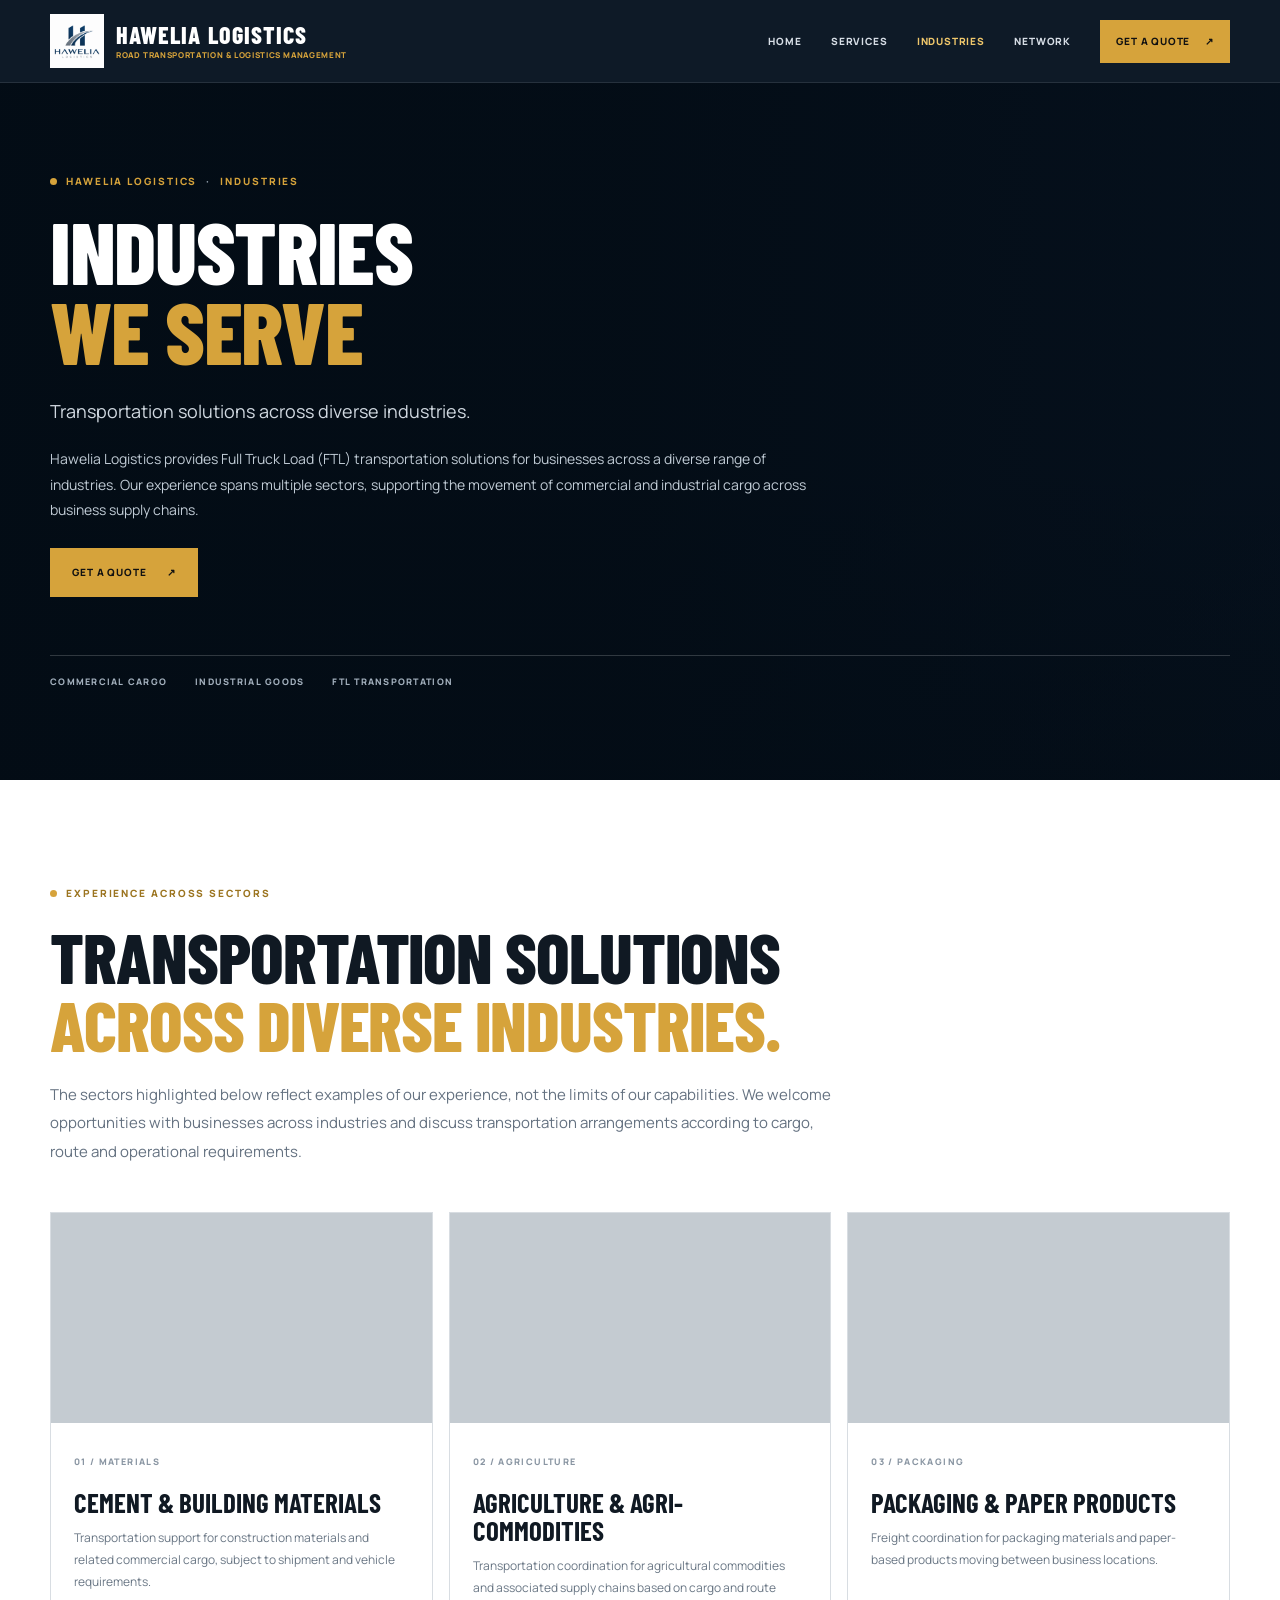
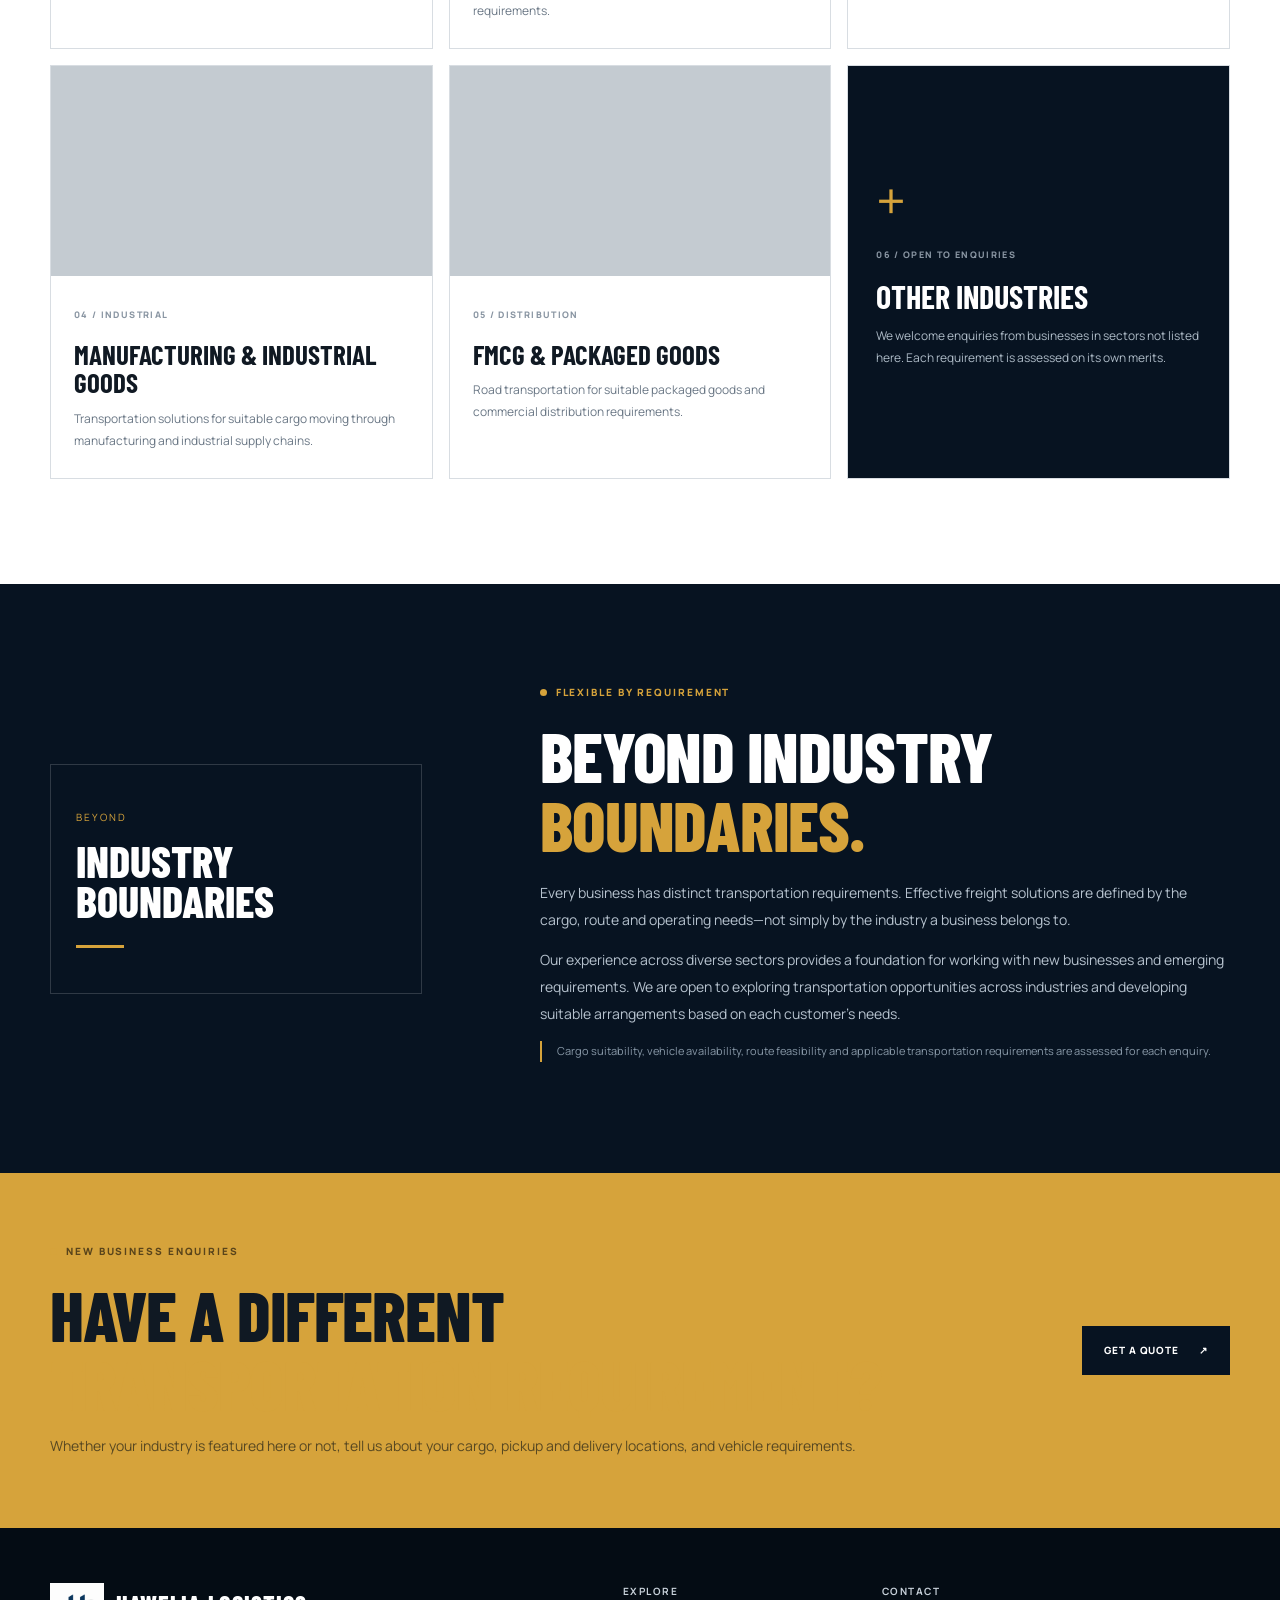
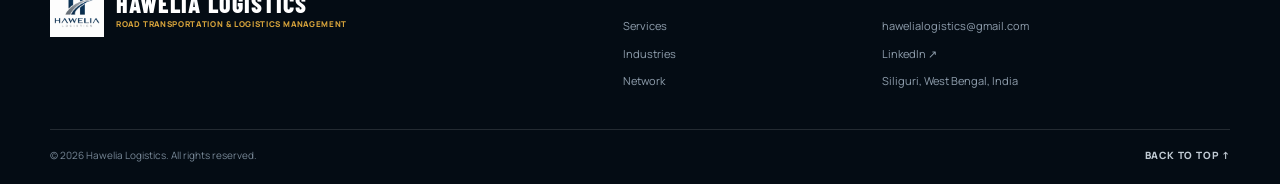
==== industries.html @ 8d2277ec "Add files via upload" ====
<!doctype html>
<html lang="en">
<head>
  <meta charset="utf-8"><meta name="viewport" content="width=device-width, initial-scale=1">
  <title>Industries We Serve | Hawelia Logistics</title>
  <meta name="description" content="Hawelia Logistics provides Full Truck Load transportation solutions across diverse industries and welcomes enquiries from businesses in other sectors.">
  <meta name="theme-color" content="#071321"><link rel="canonical" href="https://hawelialogistics.github.io/Hawelia-Logistics/industries.html">
  <link rel="preconnect" href="https://fonts.googleapis.com"><link rel="preconnect" href="https://fonts.gstatic.com" crossorigin>
  <link href="https://fonts.googleapis.com/css2?family=Barlow+Condensed:wght@500;600;700;800&family=Manrope:wght@400;500;600;700;800&display=swap" rel="stylesheet">
  <link rel="stylesheet" href="corporate-pages.css"><script src="corporate-pages.js" defer></script>
</head>
<body>
<header class="site-header"><div class="wrap nav-wrap">
  <a class="brand" href="index.html" aria-label="Hawelia Logistics home"><img src="https://hawelialogistics.github.io/Hawelia-Logistics/hawelia-logo.png" alt=""><span><strong>HAWELIA LOGISTICS</strong><small>ROAD TRANSPORTATION &amp; LOGISTICS MANAGEMENT</small></span></a>
  <button class="menu-toggle" aria-label="Open navigation" aria-expanded="false" type="button"><span></span><span></span><span></span></button>
  <nav class="nav-links" aria-label="Main navigation"><a href="index.html">Home</a><a href="services.html">Services</a><a aria-current="page" href="industries.html">Industries</a><a href="network.html">Network</a><a class="nav-quote" href="https://wa.me/919641049255?text=Hello%2C%20I%20would%20like%20to%20request%20a%20freight%20quotation%20for%20my%20transportation%20requirements." target="_blank" rel="noopener noreferrer">Get A Quote <span>↗</span></a></nav>
</div></header>
<main>
<section class="page-hero hero-industries"><div class="hero-overlay"></div><div class="wrap hero-content"><p class="eyebrow"><span></span> HAWELIA LOGISTICS <i>·</i> INDUSTRIES</p><h1>Industries<br><em>We Serve</em></h1><p class="hero-lead">Transportation solutions across diverse industries.</p><p class="hero-sublead">Hawelia Logistics provides Full Truck Load (FTL) transportation solutions for businesses across a diverse range of industries. Our experience spans multiple sectors, supporting the movement of commercial and industrial cargo across business supply chains.</p><a class="btn btn-gold" href="https://wa.me/919641049255?text=Hello%2C%20I%20would%20like%20to%20request%20a%20freight%20quotation%20for%20my%20transportation%20requirements." target="_blank" rel="noopener noreferrer">Get A Quote <span>↗</span></a><div class="hero-meta"><span>COMMERCIAL CARGO</span><span>INDUSTRIAL GOODS</span><span>FTL TRANSPORTATION</span></div></div></section>

<section class="section"><div class="wrap"><div class="section-heading"><p class="eyebrow dark"><span></span> EXPERIENCE ACROSS SECTORS</p><h2>Transportation solutions<br><em>across diverse industries.</em></h2><p class="section-intro">The sectors highlighted below reflect examples of our experience, not the limits of our capabilities. We welcome opportunities with businesses across industries and discuss transportation arrangements according to cargo, route and operational requirements.</p></div>
<div class="industry-cards">
<article class="industry-card"><div class="industry-photo photo-cement" role="img" aria-label="Cement and building materials"></div><div class="industry-card-body"><span class="card-index">01 / MATERIALS</span><h3>Cement &amp; Building Materials</h3><p>Transportation support for construction materials and related commercial cargo, subject to shipment and vehicle requirements.</p></div></article>
<article class="industry-card"><div class="industry-photo photo-agri" role="img" aria-label="Agricultural commodities"></div><div class="industry-card-body"><span class="card-index">02 / AGRICULTURE</span><h3>Agriculture &amp; Agri-Commodities</h3><p>Transportation coordination for agricultural commodities and associated supply chains based on cargo and route requirements.</p></div></article>
<article class="industry-card"><div class="industry-photo photo-packaging" role="img" aria-label="Packaging and paper products"></div><div class="industry-card-body"><span class="card-index">03 / PACKAGING</span><h3>Packaging &amp; Paper Products</h3><p>Freight coordination for packaging materials and paper-based products moving between business locations.</p></div></article>
<article class="industry-card"><div class="industry-photo photo-industrial" role="img" aria-label="Manufacturing and industrial goods"></div><div class="industry-card-body"><span class="card-index">04 / INDUSTRIAL</span><h3>Manufacturing &amp; Industrial Goods</h3><p>Transportation solutions for suitable cargo moving through manufacturing and industrial supply chains.</p></div></article>
<article class="industry-card"><div class="industry-photo photo-fmcg" role="img" aria-label="Packaged consumer goods"></div><div class="industry-card-body"><span class="card-index">05 / DISTRIBUTION</span><h3>FMCG &amp; Packaged Goods</h3><p>Road transportation for suitable packaged goods and commercial distribution requirements.</p></div></article>
<article class="industry-card industry-card-open"><div class="open-symbol">+</div><div class="industry-card-body"><span class="card-index">06 / OPEN TO ENQUIRIES</span><h3>Other Industries</h3><p>We welcome enquiries from businesses in sectors not listed here. Each requirement is assessed on its own merits.</p></div></article>
</div></div></section>

<section class="beyond-section"><div class="wrap beyond-grid"><div class="beyond-mark"><span>BEYOND</span><strong>INDUSTRY<br>BOUNDARIES</strong><i></i></div><div><p class="eyebrow"><span></span> FLEXIBLE BY REQUIREMENT</p><h2>Beyond industry<br><em>boundaries.</em></h2><p>Every business has distinct transportation requirements. Effective freight solutions are defined by the cargo, route and operating needs—not simply by the industry a business belongs to.</p><p>Our experience across diverse sectors provides a foundation for working with new businesses and emerging requirements. We are open to exploring transportation opportunities across industries and developing suitable arrangements based on each customer's needs.</p><p class="fine-print">Cargo suitability, vehicle availability, route feasibility and applicable transportation requirements are assessed for each enquiry.</p></div></div></section>

<section class="cta-section"><div class="wrap cta-inner"><div><p class="eyebrow dark"><span></span> NEW BUSINESS ENQUIRIES</p><h2>Have a different<br><em>transportation requirement?</em></h2><p>Whether your industry is featured here or not, tell us about your cargo, pickup and delivery locations, and vehicle requirements.</p></div><a class="btn btn-dark" href="https://wa.me/919641049255?text=Hello%2C%20I%20would%20like%20to%20request%20a%20freight%20quotation%20for%20my%20transportation%20requirements." target="_blank" rel="noopener noreferrer">Get A Quote <span>↗</span></a></div></section>
</main>
<footer class="site-footer"><div class="wrap footer-main"><a class="brand footer-brand" href="index.html"><img src="https://hawelialogistics.github.io/Hawelia-Logistics/hawelia-logo.png" alt=""><span><strong>HAWELIA LOGISTICS</strong><small>ROAD TRANSPORTATION &amp; LOGISTICS MANAGEMENT</small></span></a><div><h2>Explore</h2><a href="services.html">Services</a><a href="industries.html">Industries</a><a href="network.html">Network</a></div><div><h2>Contact</h2><a href="mailto:hawelialogistics@gmail.com">hawelialogistics@gmail.com</a><a href="https://www.linkedin.com/company/hawelialogistics/" target="_blank" rel="noopener noreferrer">LinkedIn ↗</a><p>Siliguri, West Bengal, India</p></div></div><div class="wrap footer-bottom"><span>© <span data-year>2026</span> Hawelia Logistics. All rights reserved.</span><a href="#top" class="back-top">Back to top ↑</a></div></footer>
</body></html>
---- corporate-pages.css ----
@import url('https://fonts.googleapis.com/css2?family=Barlow+Condensed:wght@500;600;700;800&family=Manrope:wght@400;500;600;700;800&display=swap');
:root{--navy:#071321;--navy2:#0b1c2e;--blue:#0d3151;--gold:#d6a33b;--gold2:#efc76b;--white:#fff;--paper:#f1f3f5;--ink:#101923;--muted:#6d7885;--line:#d8dde2;--max:1180px}
*{box-sizing:border-box}html{scroll-behavior:smooth;scroll-padding-top:95px}body{margin:0;background:#fff;color:var(--ink);font-family:Manrope,Arial,sans-serif;line-height:1.7;-webkit-font-smoothing:antialiased}img{display:block;max-width:100%}a{color:inherit;text-decoration:none}.wrap{width:min(var(--max),calc(100% - 48px));margin-inline:auto}
.site-header{position:sticky;top:0;z-index:100;background:rgba(7,19,33,.97);border-bottom:1px solid rgba(255,255,255,.1);backdrop-filter:blur(12px)}.nav-wrap{min-height:82px;display:flex;align-items:center;justify-content:space-between;gap:26px}.brand{display:flex;align-items:center;gap:12px;min-width:0;color:#fff}.brand img{width:54px;height:54px;object-fit:contain;mix-blend-mode:screen}.brand span{display:flex;flex-direction:column;gap:4px;line-height:1.1}.brand strong{font:800 24px/1 'Barlow Condensed',sans-serif;letter-spacing:.045em;white-space:nowrap}.brand small{font-size:8px;letter-spacing:.08em;font-weight:800;color:var(--gold);white-space:nowrap}.nav-links{display:flex;align-items:center;gap:clamp(16px,2.3vw,30px);color:#d7dee6;font-size:10px;font-weight:800;text-transform:uppercase;letter-spacing:.08em}.nav-links>a:not(.nav-quote):hover,.nav-links>a[aria-current=page]{color:var(--gold2)}.nav-quote{display:inline-flex;gap:15px;align-items:center;background:var(--gold);color:#111;padding:13px 16px}.nav-quote:hover,.btn-gold:hover{background:var(--gold2)}.menu-toggle{display:none;background:none;border:1px solid #45515d;padding:10px;cursor:pointer}.menu-toggle span{display:block;width:20px;height:2px;background:white;margin:4px}
.page-hero{position:relative;isolation:isolate;min-height:610px;display:flex;align-items:center;background-color:var(--navy);background-position:center;background-size:cover;color:#fff;overflow:hidden}.hero-services{background-image:url('https://images.unsplash.com/photo-1601584115197-04ecc0da31d7?auto=format&fit=crop&w=2000&q=88')}.hero-industries{background-image:url('https://images.unsplash.com/photo-1586528116311-ad8dd3c8310d?auto=format&fit=crop&w=2000&q=88')}.hero-network{background-image:url('https://images.unsplash.com/photo-1519003722824-194d4455a60c?auto=format&fit=crop&w=2000&q=88')}.hero-overlay{position:absolute;inset:0;z-index:-1;background:linear-gradient(90deg,rgba(3,12,21,.97) 0%,rgba(3,12,21,.88) 48%,rgba(3,12,21,.42) 100%),linear-gradient(0deg,rgba(3,12,21,.45),transparent 45%)}.hero-content{padding-top:90px;padding-bottom:90px}.eyebrow{display:flex;align-items:center;gap:9px;color:var(--gold);font-size:10px;font-weight:800;letter-spacing:.19em;text-transform:uppercase;margin:0 0 20px}.eyebrow span{width:7px;height:7px;flex:0 0 7px;background:var(--gold);border-radius:50%;display:inline-block}.eyebrow i{font-style:normal;color:#9eabb8}.eyebrow.dark{color:#9b741f}.page-hero h1,.section-heading h2,.split-copy h2,.beyond-grid h2,.cta-inner h2,.why-band h2{font:800 clamp(54px,7vw,88px)/.91 'Barlow Condensed',sans-serif;letter-spacing:-.015em;text-transform:uppercase;margin:0 0 26px}.page-hero h1 em,.section-heading h2 em,.split-copy h2 em,.beyond-grid h2 em,.cta-inner h2 em,.why-band h2 em{font-style:normal;color:var(--gold)}.hero-lead{max-width:720px;color:#d0d8e0;font-size:18px;line-height:1.75;margin:0 0 28px}.hero-sublead{max-width:760px;color:#c0cbd5;font-size:14px;line-height:1.85;margin:-10px 0 25px}.hero-actions{display:flex;gap:12px;flex-wrap:wrap}.btn{display:inline-flex;justify-content:center;align-items:center;gap:20px;padding:15px 21px;font-size:10px;font-weight:800;letter-spacing:.09em;text-transform:uppercase;border:1px solid transparent;transition:transform .25s,background .25s,color .25s}.btn:hover{transform:translateY(-2px)}.btn-gold{background:var(--gold);color:#111}.btn-ghost{border-color:rgba(255,255,255,.35);color:white}.btn-ghost:hover{border-color:var(--gold);color:var(--gold2)}.hero-meta{display:flex;gap:28px;flex-wrap:wrap;margin-top:58px;padding-top:18px;border-top:1px solid rgba(255,255,255,.18);color:#a3b0bd;font-size:9px;letter-spacing:.14em;font-weight:800}
.section{padding:105px 0}.section-heading{max-width:800px;margin-bottom:46px}.section-heading h2,.split-copy h2,.beyond-grid h2,.cta-inner h2,.why-band h2{font-size:clamp(46px,5.6vw,70px);line-height:.98;margin-bottom:22px}.section-intro{max-width:800px;color:#647180;font-size:15px;line-height:1.9;margin:0}.feature-grid{display:grid;grid-template-columns:repeat(3,1fr);border:1px solid var(--line)}.feature-card{position:relative;padding:34px 30px 32px;min-height:355px;border-right:1px solid var(--line);background:#fff;transition:background .25s,transform .25s}.feature-card:last-child{border-right:0}.feature-card:hover{background:#f8f9fa;transform:translateY(-4px)}.feature-number,.card-index{font-size:9px;letter-spacing:.15em;color:#8995a2;font-weight:800}.feature-icon{display:grid;place-items:center;width:48px;height:48px;border:1px solid #e4d1a7;background:#fbf7ee;color:#99701d;font-size:24px;margin:25px 0}.feature-card h3,.process-grid h3{font:700 28px/1.05 'Barlow Condensed',sans-serif;text-transform:uppercase;margin:0 0 13px}.feature-card p,.feature-card li{font-size:12px;line-height:1.85;color:#687684}.feature-card ul{padding-left:17px;margin:16px 0 0}.feature-card li{padding:3px 0}
.split-section{display:grid;grid-template-columns:1fr 1fr;background:var(--navy);color:#fff}.split-image{min-height:540px;overflow:hidden}.split-image img{width:100%;height:100%;object-fit:cover;min-height:540px}.split-copy{padding:80px clamp(36px,7vw,110px);align-self:center}.split-copy p:not(.eyebrow){color:#b5c1cd;font-size:14px;line-height:1.9}.text-link{display:inline-flex;gap:16px;align-items:center;margin-top:16px;padding-bottom:8px;border-bottom:1px solid var(--gold);color:var(--gold2);font-size:10px;letter-spacing:.1em;text-transform:uppercase;font-weight:800}
.cross-border{background:#f2f4f5}.cross-grid{display:grid;grid-template-columns:.8fr 1.2fr;gap:70px;align-items:center}.country-cards{display:grid;grid-template-columns:1fr 1fr;gap:14px}.country-cards article{background:#fff;border:1px solid #e0e4e8;padding:28px 25px;min-height:240px}.country-code{font:700 13px 'Barlow Condensed',sans-serif;letter-spacing:.14em;color:#9a741f;border-bottom:1px solid var(--line);padding-bottom:16px;display:block}.country-cards h3,.region-content h3{font:800 35px/1 'Barlow Condensed',sans-serif;text-transform:uppercase;margin:23px 0 12px}.country-cards p,.region-content p{font-size:12px;line-height:1.85;color:#6a7785;margin:0}
.process-section{background:#fff}.centered{text-align:center;margin-inline:auto}.centered .eyebrow{justify-content:center}.process-grid{display:grid;grid-template-columns:repeat(4,1fr);border-top:1px solid var(--line);border-bottom:1px solid var(--line)}.process-grid article{padding:26px 24px 30px;border-right:1px solid var(--line)}.process-grid article:last-child{border-right:0}.process-grid article>span{display:inline-block;color:#9a741f;font-size:11px;font-weight:800;margin-bottom:34px}.process-grid h3{font-size:24px}.process-grid p{font-size:12px;color:#6b7886;line-height:1.85;margin-bottom:0}
.why-band{background:var(--navy);color:#fff;padding:82px 0}.why-band-grid{display:grid;grid-template-columns:.9fr 1.1fr;gap:9%;align-items:start}.why-band h2{margin-bottom:0}.why-list p{display:grid;grid-template-columns:.8fr 1.2fr;gap:22px;padding:16px 0;border-bottom:1px solid rgba(255,255,255,.16);margin:0}.why-list b{font-size:12px}.why-list span{font-size:12px;color:#aebbc7}
.cta-section{background:var(--gold);padding:70px 0}.cta-inner{display:flex;align-items:center;justify-content:space-between;gap:45px}.cta-inner .eyebrow{color:#59441b}.cta-inner h2{margin-bottom:17px}.cta-inner p:not(.eyebrow){font-size:14px;color:#584822;margin:0}.btn-dark{background:var(--navy);color:#fff;white-space:nowrap}.btn-dark:hover{background:#12314c}
.site-footer{background:#040c14;color:#fff;padding:55px 0 20px}.footer-main{display:grid;grid-template-columns:1.5fr .6fr 1fr;gap:50px;padding-bottom:38px}.footer-brand{align-self:start}.footer-main>div{display:flex;flex-direction:column;align-items:flex-start;gap:9px}.footer-main h2{font-size:10px;text-transform:uppercase;letter-spacing:.15em;color:#c7d0d9;margin:0 0 8px}.footer-main>div a,.footer-main>div p{font-size:11px;color:#91a0af;margin:0}.footer-main>div a:hover,.back-top:hover{color:var(--gold2)}.footer-bottom{display:flex;justify-content:space-between;gap:20px;border-top:1px solid rgba(255,255,255,.13);padding-top:17px;color:#778796;font-size:10px}.back-top{color:#c1cbd4;text-transform:uppercase;letter-spacing:.08em;font-weight:800}
.industry-cards{display:grid;grid-template-columns:repeat(3,1fr);gap:16px}.industry-card{border:1px solid var(--line);background:#fff;min-width:0;transition:transform .25s,box-shadow .25s}.industry-card:hover{transform:translateY(-4px);box-shadow:0 16px 35px rgba(7,19,33,.08)}.industry-photo{height:210px;background-color:#c4cbd1;background-size:cover;background-position:center}.photo-cement{background-image:url('https://images.unsplash.com/photo-1513467655676-561b7d489a88?auto=format&fit=crop&w=900&q=80')}.photo-agri{background-image:url('https://images.unsplash.com/photo-1500382017468-9049fed747ef?auto=format&fit=crop&w=900&q=80')}.photo-packaging{background-image:url('https://images.unsplash.com/photo-1605600659873-d808a13e4d9a?auto=format&fit=crop&w=900&q=80')}.photo-industrial{background-image:url('https://images.unsplash.com/photo-1581091226825-a6a2a5aee158?auto=format&fit=crop&w=900&q=80')}.photo-fmcg{background-image:url('https://images.unsplash.com/photo-1601598851547-4302969d0614?auto=format&fit=crop&w=900&q=80')}.industry-card-body{padding:23px 23px 26px}.industry-card-body h3{font:700 27px/1.05 'Barlow Condensed',sans-serif;text-transform:uppercase;margin:14px 0 11px}.industry-card-body p{font-size:12px;color:#6a7785;line-height:1.85;margin:0}.industry-card-open{background:var(--navy);color:white;display:flex;flex-direction:column;justify-content:center;min-height:330px;padding:28px}.industry-card-open .industry-card-body{padding:12px 0 0}.industry-card-open .industry-card-body p{color:#aebbc7}.industry-card-open .industry-card-body h3{font-size:32px}.open-symbol{font-size:52px;line-height:1;color:var(--gold)}.beyond-section{background:var(--navy);color:white;padding:100px 0}.beyond-grid{display:grid;grid-template-columns:.7fr 1.3fr;gap:10%;align-items:center}.beyond-grid p:not(.eyebrow){color:#b6c2ce;font-size:14px;line-height:1.9}.beyond-grid .fine-print{font-size:11px!important;color:#8999a8!important;border-left:2px solid var(--gold);padding-left:15px}.beyond-mark{border:1px solid rgba(255,255,255,.16);padding:32px 25px;min-height:230px;display:flex;flex-direction:column;justify-content:center}.beyond-mark span{font-size:10px;letter-spacing:.2em;color:var(--gold)}.beyond-mark strong{font:800 44px/.92 'Barlow Condensed',sans-serif;margin-top:15px}.beyond-mark i{width:48px;height:3px;background:var(--gold);margin-top:24px}
.map-panel{background:var(--navy);padding:18px;border:1px solid #1a2a3b}.map-panel-top{display:flex;justify-content:space-between;gap:20px;padding:6px 6px 16px;color:#9eacb9;font-size:9px;font-weight:800;letter-spacing:.13em}.map-image-wrap{background:#071321;overflow:hidden;min-height:320px}.map-image-wrap img{width:100%;height:auto;max-height:650px;min-height:300px;object-fit:contain;display:block}.map-legend{display:flex;gap:23px;flex-wrap:wrap;align-items:center;padding:16px 6px 4px;color:#b7c2cd;font-size:10px}.legend-dot{display:inline-block;width:8px;height:8px;border-radius:50%;background:var(--gold);margin-right:7px}.legend-line{display:inline-block;width:25px;height:2px;background:var(--gold);margin-right:7px;vertical-align:middle}.map-note{font-size:11px;color:#6c7987;line-height:1.8;margin:15px 0 0}
.region-section{background:#f1f3f5}.region-grid{display:grid;grid-template-columns:1fr 1fr;gap:18px}.region-card{background:#fff;border:1px solid #dfe4e8;display:grid;grid-template-columns:.65fr 1fr;min-height:310px}.region-photo{background-size:cover;background-position:center;min-height:100%}.region-nepal .region-photo{background-image:url('https://images.unsplash.com/photo-1544735716-392fe2489ffa?auto=format&fit=crop&w=700&q=80')}.region-bhutan .region-photo{background-image:url('https://images.unsplash.com/photo-1626621341517-bbf3d9990a23?auto=format&fit=crop&w=700&q=80')}.region-content{padding:28px 23px;align-self:center}.region-tag{font-size:8px;letter-spacing:.13em;color:#98721e;font-weight:800}.region-content h3{font-size:32px}
@media(max-width:1000px){.nav-links{gap:13px;font-size:9px}.brand strong{font-size:21px}.brand small{font-size:7px}.brand img{width:46px;height:46px}.feature-card{padding:26px 22px}.cross-grid{grid-template-columns:1fr;gap:35px}.industry-cards{grid-template-columns:repeat(2,1fr)}.region-card{grid-template-columns:.6fr 1fr}.split-copy{padding:55px 38px}.process-grid h3{font-size:21px}.why-band-grid{gap:5%}}
@media(max-width:760px){.wrap{width:calc(100% - 36px)}.nav-wrap{min-height:74px}.brand{gap:8px}.brand img{width:40px;height:40px}.brand strong{font-size:19px}.brand small{font-size:6px;letter-spacing:.04em;white-space:normal;max-width:200px}.menu-toggle{display:block}.nav-links{display:none;position:absolute;top:73px;left:0;right:0;background:#071321;padding:18px;align-items:stretch;flex-direction:column;gap:0;border-bottom:1px solid rgba(255,255,255,.15)}.nav-links.is-open{display:flex}.nav-links>a:not(.nav-quote){padding:14px 0;border-bottom:1px solid rgba(255,255,255,.1)}.nav-quote{justify-content:center;margin-top:14px}.page-hero{min-height:590px}.hero-content{padding-top:65px;padding-bottom:55px}.page-hero h1{font-size:clamp(49px,13vw,72px)}.hero-lead{font-size:16px}.hero-meta{gap:12px 20px;margin-top:38px;font-size:8px}.section{padding:72px 0}.section-heading h2,.split-copy h2,.beyond-grid h2,.cta-inner h2,.why-band h2{font-size:clamp(43px,11vw,60px)}.feature-grid{grid-template-columns:1fr}.feature-card{min-height:0;border-right:0;border-bottom:1px solid var(--line)}.feature-card:last-child{border-bottom:0}.feature-icon{margin:19px 0}.split-section{grid-template-columns:1fr}.split-image,.split-image img{min-height:280px;height:280px}.split-copy{padding:48px 24px 56px}.country-cards{grid-template-columns:1fr}.country-cards article{min-height:0}.process-grid{grid-template-columns:1fr 1fr}.process-grid article{border-bottom:1px solid var(--line);padding:22px 17px}.process-grid article:nth-child(2){border-right:0}.process-grid article:nth-last-child(-n+2){border-bottom:0}.process-grid article>span{margin-bottom:20px}.why-band{padding:65px 0}.why-band-grid,.beyond-grid{grid-template-columns:1fr;gap:32px}.why-list p{grid-template-columns:1fr;gap:5px}.cta-inner{align-items:flex-start;flex-direction:column;gap:25px}.footer-main{grid-template-columns:1fr 1fr;gap:28px 20px}.footer-brand{grid-column:1/-1}.footer-bottom{flex-direction:column;gap:10px}.industry-cards{grid-template-columns:1fr}.industry-photo{height:220px}.industry-card-open{min-height:240px}.beyond-section{padding:72px 0}.beyond-mark{min-height:180px}.map-panel{padding:10px}.map-panel-top{font-size:8px;flex-direction:column;gap:6px}.map-image-wrap{min-height:190px}.map-image-wrap img{min-height:190px}.map-legend{gap:12px;font-size:9px}.region-grid{grid-template-columns:1fr}.region-card{grid-template-columns:.55fr 1fr;min-height:260px}.region-content{padding:20px 17px}.region-content h3{font-size:29px}.region-content p{font-size:11px}}
@media(max-width:420px){.brand strong{font-size:17px}.brand small{max-width:175px;font-size:5.5px}.hero-actions .btn{padding:13px 14px}.region-card{grid-template-columns:1fr}.region-photo{height:170px;min-height:170px}.region-content{padding:23px}.footer-main{grid-template-columns:1fr}.footer-brand{grid-column:auto}}
@media(prefers-reduced-motion:reduce){html{scroll-behavior:auto}*,*::before,*::after{animation-duration:.01ms!important;animation-iteration-count:1!important;transition-duration:.01ms!important}}

.reveal-pending{opacity:0;transform:translateY(16px);transition:opacity .55s ease,transform .55s ease}
.reveal-pending.is-visible{opacity:1;transform:translateY(0)}
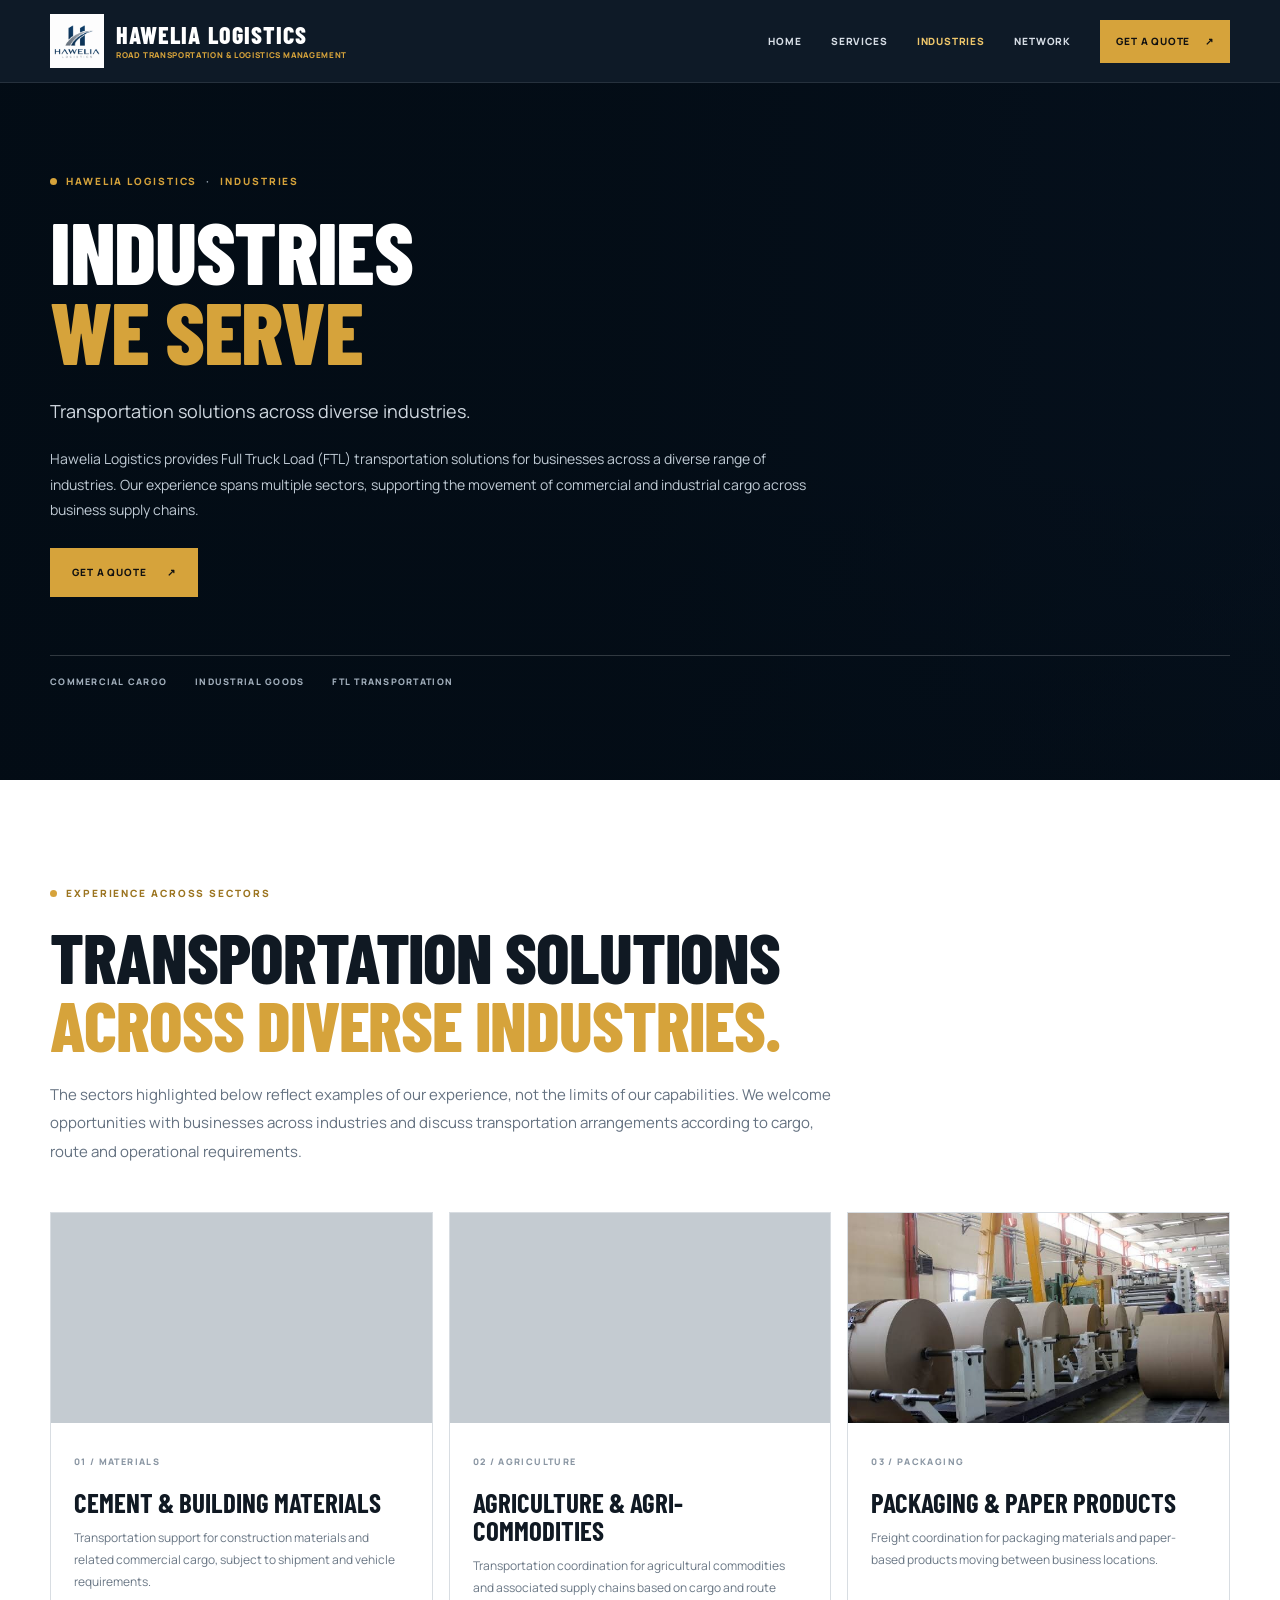
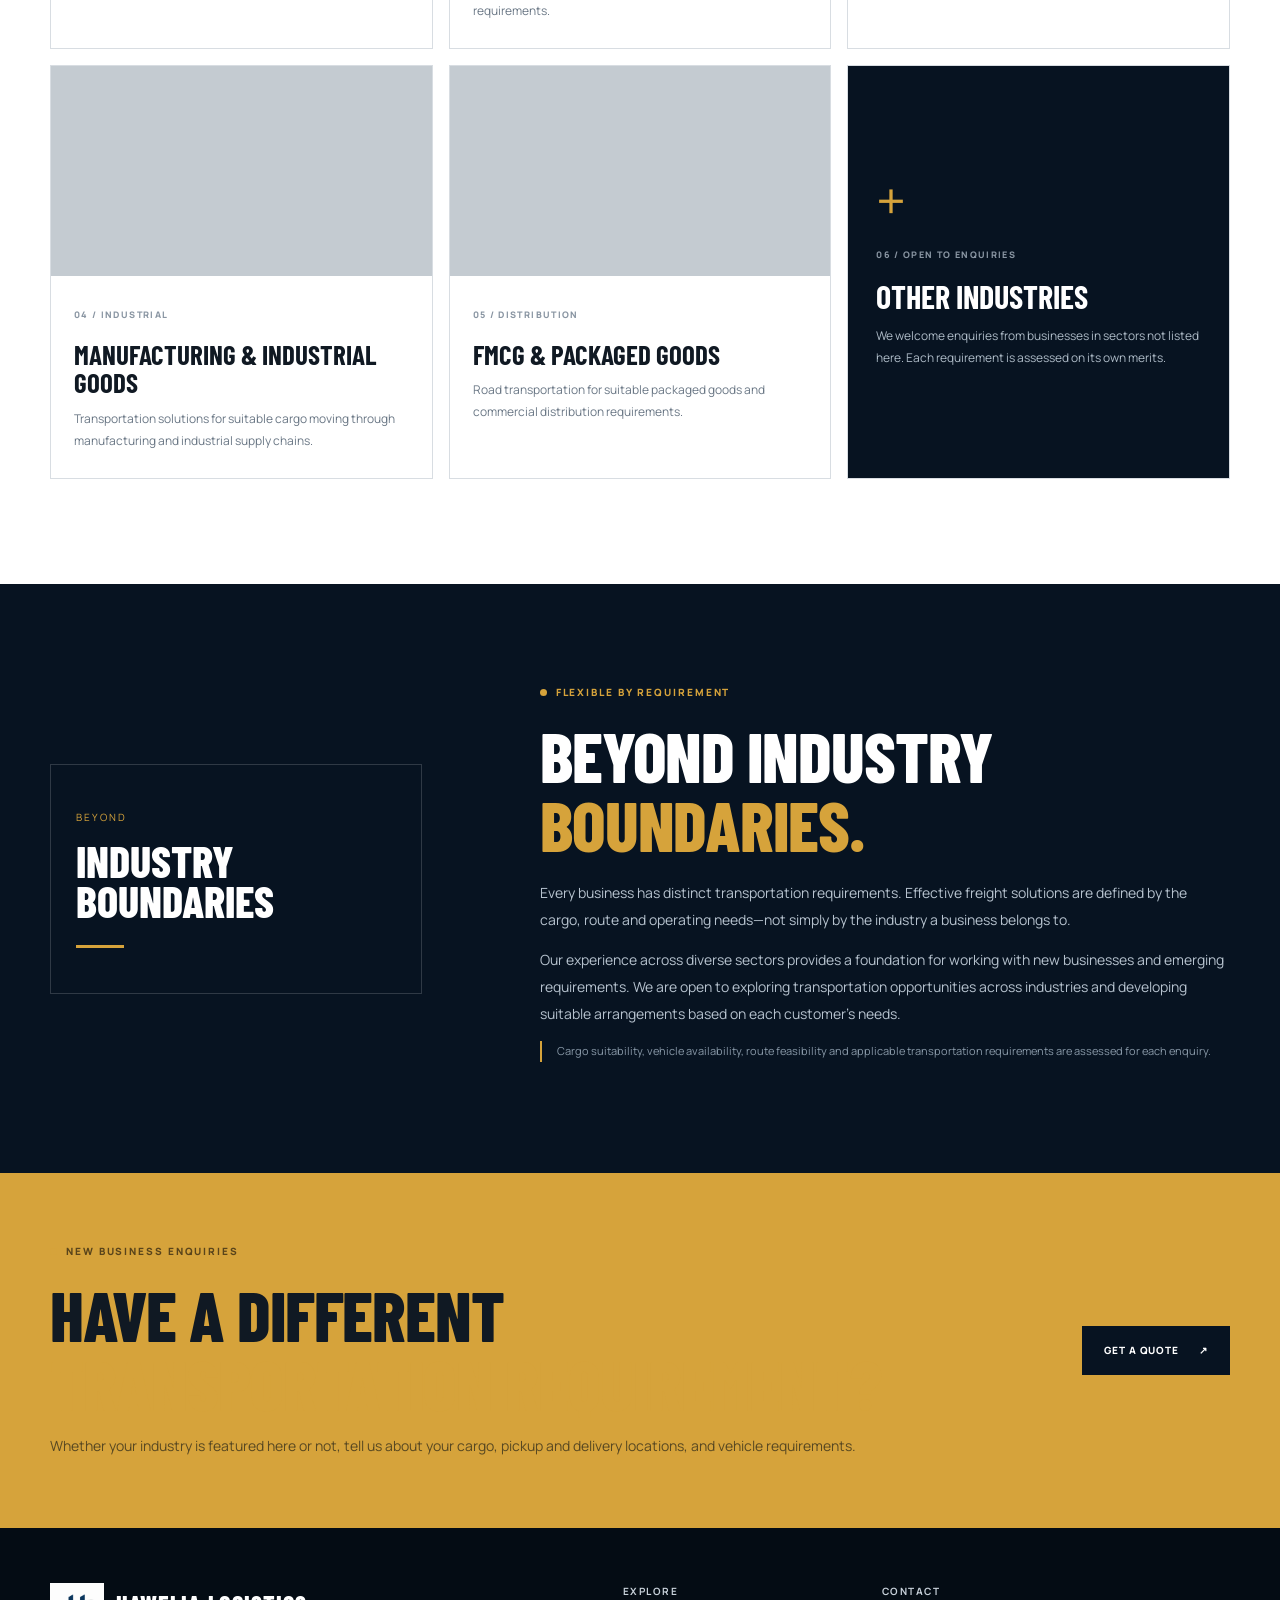
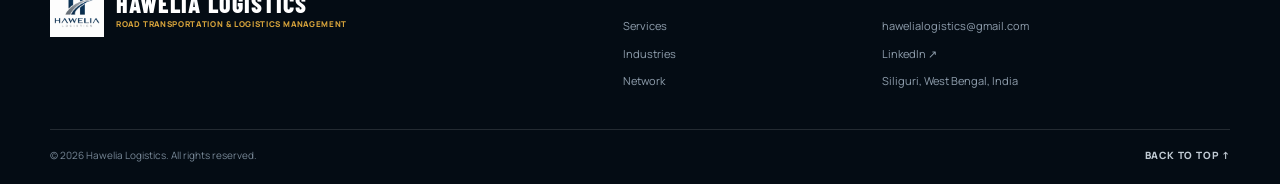
==== commit feb7a09c: "Update industries.html" ====
--- a/industries.html
+++ b/industries.html
@@ -22,7 +22,7 @@
 <div class="industry-cards">
 <article class="industry-card"><div class="industry-photo photo-cement" role="img" aria-label="Cement and building materials"></div><div class="industry-card-body"><span class="card-index">01 / MATERIALS</span><h3>Cement &amp; Building Materials</h3><p>Transportation support for construction materials and related commercial cargo, subject to shipment and vehicle requirements.</p></div></article>
 <article class="industry-card"><div class="industry-photo photo-agri" role="img" aria-label="Agricultural commodities"></div><div class="industry-card-body"><span class="card-index">02 / AGRICULTURE</span><h3>Agriculture &amp; Agri-Commodities</h3><p>Transportation coordination for agricultural commodities and associated supply chains based on cargo and route requirements.</p></div></article>
-<article class="industry-card"><div class="industry-photo photo-packaging" role="img" aria-label="Packaging and paper products"></div><div class="industry-card-body"><span class="card-index">03 / PACKAGING</span><h3>Packaging &amp; Paper Products</h3><p>Freight coordination for packaging materials and paper-based products moving between business locations.</p></div></article>
+<article class="industry-card"><div class="industry-photo photo-packaging" role="img" aria-label="Packaging and paper products" style="background-image: url('packaging-paper-products.jpg'); background-size: cover; background-position: center;"></div><div class="industry-card-body"><span class="card-index">03 / PACKAGING</span><h3>Packaging &amp; Paper Products</h3><p>Freight coordination for packaging materials and paper-based products moving between business locations.</p></div></article>
 <article class="industry-card"><div class="industry-photo photo-industrial" role="img" aria-label="Manufacturing and industrial goods"></div><div class="industry-card-body"><span class="card-index">04 / INDUSTRIAL</span><h3>Manufacturing &amp; Industrial Goods</h3><p>Transportation solutions for suitable cargo moving through manufacturing and industrial supply chains.</p></div></article>
 <article class="industry-card"><div class="industry-photo photo-fmcg" role="img" aria-label="Packaged consumer goods"></div><div class="industry-card-body"><span class="card-index">05 / DISTRIBUTION</span><h3>FMCG &amp; Packaged Goods</h3><p>Road transportation for suitable packaged goods and commercial distribution requirements.</p></div></article>
 <article class="industry-card industry-card-open"><div class="open-symbol">+</div><div class="industry-card-body"><span class="card-index">06 / OPEN TO ENQUIRIES</span><h3>Other Industries</h3><p>We welcome enquiries from businesses in sectors not listed here. Each requirement is assessed on its own merits.</p></div></article>
@@ -33,4 +33,4 @@
 <section class="cta-section"><div class="wrap cta-inner"><div><p class="eyebrow dark"><span></span> NEW BUSINESS ENQUIRIES</p><h2>Have a different<br><em>transportation requirement?</em></h2><p>Whether your industry is featured here or not, tell us about your cargo, pickup and delivery locations, and vehicle requirements.</p></div><a class="btn btn-dark" href="https://wa.me/919641049255?text=Hello%2C%20I%20would%20like%20to%20request%20a%20freight%20quotation%20for%20my%20transportation%20requirements." target="_blank" rel="noopener noreferrer">Get A Quote <span>↗</span></a></div></section>
 </main>
 <footer class="site-footer"><div class="wrap footer-main"><a class="brand footer-brand" href="index.html"><img src="https://hawelialogistics.github.io/Hawelia-Logistics/hawelia-logo.png" alt=""><span><strong>HAWELIA LOGISTICS</strong><small>ROAD TRANSPORTATION &amp; LOGISTICS MANAGEMENT</small></span></a><div><h2>Explore</h2><a href="services.html">Services</a><a href="industries.html">Industries</a><a href="network.html">Network</a></div><div><h2>Contact</h2><a href="mailto:hawelialogistics@gmail.com">hawelialogistics@gmail.com</a><a href="https://www.linkedin.com/company/hawelialogistics/" target="_blank" rel="noopener noreferrer">LinkedIn ↗</a><p>Siliguri, West Bengal, India</p></div></div><div class="wrap footer-bottom"><span>© <span data-year>2026</span> Hawelia Logistics. All rights reserved.</span><a href="#top" class="back-top">Back to top ↑</a></div></footer>
-</body></html>+</body></html>
--- a/corporate-pages.css
+++ b/corporate-pages.css
@@ -2,9 +2,10 @@
 :root{--navy:#071321;--navy2:#0b1c2e;--blue:#0d3151;--gold:#d6a33b;--gold2:#efc76b;--white:#fff;--paper:#f1f3f5;--ink:#101923;--muted:#6d7885;--line:#d8dde2;--max:1180px}
 *{box-sizing:border-box}html{scroll-behavior:smooth;scroll-padding-top:95px}body{margin:0;background:#fff;color:var(--ink);font-family:Manrope,Arial,sans-serif;line-height:1.7;-webkit-font-smoothing:antialiased}img{display:block;max-width:100%}a{color:inherit;text-decoration:none}.wrap{width:min(var(--max),calc(100% - 48px));margin-inline:auto}
 .site-header{position:sticky;top:0;z-index:100;background:rgba(7,19,33,.97);border-bottom:1px solid rgba(255,255,255,.1);backdrop-filter:blur(12px)}.nav-wrap{min-height:82px;display:flex;align-items:center;justify-content:space-between;gap:26px}.brand{display:flex;align-items:center;gap:12px;min-width:0;color:#fff}.brand img{width:54px;height:54px;object-fit:contain;mix-blend-mode:screen}.brand span{display:flex;flex-direction:column;gap:4px;line-height:1.1}.brand strong{font:800 24px/1 'Barlow Condensed',sans-serif;letter-spacing:.045em;white-space:nowrap}.brand small{font-size:8px;letter-spacing:.08em;font-weight:800;color:var(--gold);white-space:nowrap}.nav-links{display:flex;align-items:center;gap:clamp(16px,2.3vw,30px);color:#d7dee6;font-size:10px;font-weight:800;text-transform:uppercase;letter-spacing:.08em}.nav-links>a:not(.nav-quote):hover,.nav-links>a[aria-current=page]{color:var(--gold2)}.nav-quote{display:inline-flex;gap:15px;align-items:center;background:var(--gold);color:#111;padding:13px 16px}.nav-quote:hover,.btn-gold:hover{background:var(--gold2)}.menu-toggle{display:none;background:none;border:1px solid #45515d;padding:10px;cursor:pointer}.menu-toggle span{display:block;width:20px;height:2px;background:white;margin:4px}
-.page-hero{position:relative;isolation:isolate;min-height:610px;display:flex;align-items:center;background-color:var(--navy);background-position:center;background-size:cover;color:#fff;overflow:hidden}.hero-services{background-image:url('https://images.unsplash.com/photo-1601584115197-04ecc0da31d7?auto=format&fit=crop&w=2000&q=88')}.hero-industries{background-image:url('https://images.unsplash.com/photo-1586528116311-ad8dd3c8310d?auto=format&fit=crop&w=2000&q=88')}.hero-network{background-image:url('https://images.unsplash.com/photo-1519003722824-194d4455a60c?auto=format&fit=crop&w=2000&q=88')}.hero-overlay{position:absolute;inset:0;z-index:-1;background:linear-gradient(90deg,rgba(3,12,21,.97) 0%,rgba(3,12,21,.88) 48%,rgba(3,12,21,.42) 100%),linear-gradient(0deg,rgba(3,12,21,.45),transparent 45%)}.hero-content{padding-top:90px;padding-bottom:90px}.eyebrow{display:flex;align-items:center;gap:9px;color:var(--gold);font-size:10px;font-weight:800;letter-spacing:.19em;text-transform:uppercase;margin:0 0 20px}.eyebrow span{width:7px;height:7px;flex:0 0 7px;background:var(--gold);border-radius:50%;display:inline-block}.eyebrow i{font-style:normal;color:#9eabb8}.eyebrow.dark{color:#9b741f}.page-hero h1,.section-heading h2,.split-copy h2,.beyond-grid h2,.cta-inner h2,.why-band h2{font:800 clamp(54px,7vw,88px)/.91 'Barlow Condensed',sans-serif;letter-spacing:-.015em;text-transform:uppercase;margin:0 0 26px}.page-hero h1 em,.section-heading h2 em,.split-copy h2 em,.beyond-grid h2 em,.cta-inner h2 em,.why-band h2 em{font-style:normal;color:var(--gold)}.hero-lead{max-width:720px;color:#d0d8e0;font-size:18px;line-height:1.75;margin:0 0 28px}.hero-sublead{max-width:760px;color:#c0cbd5;font-size:14px;line-height:1.85;margin:-10px 0 25px}.hero-actions{display:flex;gap:12px;flex-wrap:wrap}.btn{display:inline-flex;justify-content:center;align-items:center;gap:20px;padding:15px 21px;font-size:10px;font-weight:800;letter-spacing:.09em;text-transform:uppercase;border:1px solid transparent;transition:transform .25s,background .25s,color .25s}.btn:hover{transform:translateY(-2px)}.btn-gold{background:var(--gold);color:#111}.btn-ghost{border-color:rgba(255,255,255,.35);color:white}.btn-ghost:hover{border-color:var(--gold);color:var(--gold2)}.hero-meta{display:flex;gap:28px;flex-wrap:wrap;margin-top:58px;padding-top:18px;border-top:1px solid rgba(255,255,255,.18);color:#a3b0bd;font-size:9px;letter-spacing:.14em;font-weight:800}
+.page-hero{position:relative;isolation:isolate;min-height:610px;display:flex;align-items:center;background-color:var(--navy);background-position:center;background-size:cover;color:#fff;overflow:hidden}.hero-services{background-image:url('https://commons.wikimedia.org/wiki/Special:FilePath/Freight_transportation_by_road_on_open_truck.jpg')}.hero-industries{background-image:url('https://images.unsplash.com/photo-1586528116311-ad8dd3c8310d?auto=format&fit=crop&w=2000&q=88')}.hero-network{background-image:url('https://images.unsplash.com/photo-1519003722824-194d4455a60c?auto=format&fit=crop&w=2000&q=88')}.hero-overlay{position:absolute;inset:0;z-index:-1;background:linear-gradient(90deg,rgba(3,12,21,.97) 0%,rgba(3,12,21,.88) 48%,rgba(3,12,21,.42) 100%),linear-gradient(0deg,rgba(3,12,21,.45),transparent 45%)}.hero-content{padding-top:90px;padding-bottom:90px}.eyebrow{display:flex;align-items:center;gap:9px;color:var(--gold);font-size:10px;font-weight:800;letter-spacing:.19em;text-transform:uppercase;margin:0 0 20px}.eyebrow span{width:7px;height:7px;flex:0 0 7px;background:var(--gold);border-radius:50%;display:inline-block}.eyebrow i{font-style:normal;color:#9eabb8}.eyebrow.dark{color:#9b741f}.page-hero h1,.section-heading h2,.split-copy h2,.beyond-grid h2,.cta-inner h2,.why-band h2{font:800 clamp(54px,7vw,88px)/.91 'Barlow Condensed',sans-serif;letter-spacing:-.015em;text-transform:uppercase;margin:0 0 26px}.page-hero h1 em,.section-heading h2 em,.split-copy h2 em,.beyond-grid h2 em,.cta-inner h2 em,.why-band h2 em{font-style:normal;color:var(--gold)}.hero-lead{max-width:720px;color:#d0d8e0;font-size:18px;line-height:1.75;margin:0 0 28px}.hero-sublead{max-width:760px;color:#c0cbd5;font-size:14px;line-height:1.85;margin:-10px 0 25px}.hero-actions{display:flex;gap:12px;flex-wrap:wrap}.btn{display:inline-flex;justify-content:center;align-items:center;gap:20px;padding:15px 21px;font-size:10px;font-weight:800;letter-spacing:.09em;text-transform:uppercase;border:1px solid transparent;transition:transform .25s,background .25s,color .25s}.btn:hover{transform:translateY(-2px)}.btn-gold{background:var(--gold);color:#111}.btn-ghost{border-color:rgba(255,255,255,.35);color:white}.btn-ghost:hover{border-color:var(--gold);color:var(--gold2)}.hero-meta{display:flex;gap:28px;flex-wrap:wrap;margin-top:58px;padding-top:18px;border-top:1px solid rgba(255,255,255,.18);color:#a3b0bd;font-size:9px;letter-spacing:.14em;font-weight:800}
 .section{padding:105px 0}.section-heading{max-width:800px;margin-bottom:46px}.section-heading h2,.split-copy h2,.beyond-grid h2,.cta-inner h2,.why-band h2{font-size:clamp(46px,5.6vw,70px);line-height:.98;margin-bottom:22px}.section-intro{max-width:800px;color:#647180;font-size:15px;line-height:1.9;margin:0}.feature-grid{display:grid;grid-template-columns:repeat(3,1fr);border:1px solid var(--line)}.feature-card{position:relative;padding:34px 30px 32px;min-height:355px;border-right:1px solid var(--line);background:#fff;transition:background .25s,transform .25s}.feature-card:last-child{border-right:0}.feature-card:hover{background:#f8f9fa;transform:translateY(-4px)}.feature-number,.card-index{font-size:9px;letter-spacing:.15em;color:#8995a2;font-weight:800}.feature-icon{display:grid;place-items:center;width:48px;height:48px;border:1px solid #e4d1a7;background:#fbf7ee;color:#99701d;font-size:24px;margin:25px 0}.feature-card h3,.process-grid h3{font:700 28px/1.05 'Barlow Condensed',sans-serif;text-transform:uppercase;margin:0 0 13px}.feature-card p,.feature-card li{font-size:12px;line-height:1.85;color:#687684}.feature-card ul{padding-left:17px;margin:16px 0 0}.feature-card li{padding:3px 0}
-.split-section{display:grid;grid-template-columns:1fr 1fr;background:var(--navy);color:#fff}.split-image{min-height:540px;overflow:hidden}.split-image img{width:100%;height:100%;object-fit:cover;min-height:540px}.split-copy{padding:80px clamp(36px,7vw,110px);align-self:center}.split-copy p:not(.eyebrow){color:#b5c1cd;font-size:14px;line-height:1.9}.text-link{display:inline-flex;gap:16px;align-items:center;margin-top:16px;padding-bottom:8px;border-bottom:1px solid var(--gold);color:var(--gold2);font-size:10px;letter-spacing:.1em;text-transform:uppercase;font-weight:800}
+.fleet-section{background:#f2f4f6}.fleet-grid{display:grid;grid-template-columns:1fr 1fr;gap:22px;margin-top:42px}.fleet-card{position:relative;background:#fff;border:1px solid #dfe4e8;min-width:0;min-height:300px;overflow:hidden;transition:transform .2s,border-color .2s,box-shadow .2s}.fleet-card:before{content:"";display:block;height:5px;background:var(--gold)}.fleet-card:hover{transform:translateY(-3px);border-color:#c8d0d8;box-shadow:0 14px 34px rgba(7,19,33,.07)}.fleet-card-copy{padding:34px 34px 36px}.fleet-kicker{display:inline-flex;align-items:center;gap:10px;font-size:9px;letter-spacing:.18em;color:#9b741f;font-weight:800}.fleet-kicker:before{content:"";display:inline-block;width:24px;height:1px;background:var(--gold)}.fleet-card-copy h3{font:700 38px/1.05 'Barlow Condensed',sans-serif;text-transform:uppercase;margin:17px 0}.fleet-card-copy p{font-size:13px;line-height:1.9;color:#687584;max-width:470px}.capacity-range{display:inline-block;margin:12px 0 0;padding:10px 14px;background:#f4ead2;border-left:3px solid var(--gold);color:#705115;font-size:12px;font-weight:800;letter-spacing:.025em}.fleet-card-copy .fleet-note{font-size:11px;margin-bottom:0;margin-top:14px}
+.split-section{display:block;background:var(--navy);color:#fff}.split-copy{max-width:1180px;margin:0 auto;padding:90px clamp(24px,7vw,110px);align-self:center}.split-copy h2{max-width:760px}.split-copy p:not(.eyebrow){max-width:850px}.split-copy p:not(.eyebrow){color:#b5c1cd;font-size:14px;line-height:1.9}.text-link{display:inline-flex;gap:16px;align-items:center;margin-top:16px;padding-bottom:8px;border-bottom:1px solid var(--gold);color:var(--gold2);font-size:10px;letter-spacing:.1em;text-transform:uppercase;font-weight:800}
 .cross-border{background:#f2f4f5}.cross-grid{display:grid;grid-template-columns:.8fr 1.2fr;gap:70px;align-items:center}.country-cards{display:grid;grid-template-columns:1fr 1fr;gap:14px}.country-cards article{background:#fff;border:1px solid #e0e4e8;padding:28px 25px;min-height:240px}.country-code{font:700 13px 'Barlow Condensed',sans-serif;letter-spacing:.14em;color:#9a741f;border-bottom:1px solid var(--line);padding-bottom:16px;display:block}.country-cards h3,.region-content h3{font:800 35px/1 'Barlow Condensed',sans-serif;text-transform:uppercase;margin:23px 0 12px}.country-cards p,.region-content p{font-size:12px;line-height:1.85;color:#6a7785;margin:0}
 .process-section{background:#fff}.centered{text-align:center;margin-inline:auto}.centered .eyebrow{justify-content:center}.process-grid{display:grid;grid-template-columns:repeat(4,1fr);border-top:1px solid var(--line);border-bottom:1px solid var(--line)}.process-grid article{padding:26px 24px 30px;border-right:1px solid var(--line)}.process-grid article:last-child{border-right:0}.process-grid article>span{display:inline-block;color:#9a741f;font-size:11px;font-weight:800;margin-bottom:34px}.process-grid h3{font-size:24px}.process-grid p{font-size:12px;color:#6b7886;line-height:1.85;margin-bottom:0}
 .why-band{background:var(--navy);color:#fff;padding:82px 0}.why-band-grid{display:grid;grid-template-columns:.9fr 1.1fr;gap:9%;align-items:start}.why-band h2{margin-bottom:0}.why-list p{display:grid;grid-template-columns:.8fr 1.2fr;gap:22px;padding:16px 0;border-bottom:1px solid rgba(255,255,255,.16);margin:0}.why-list b{font-size:12px}.why-list span{font-size:12px;color:#aebbc7}
@@ -14,7 +15,7 @@
 .map-panel{background:var(--navy);padding:18px;border:1px solid #1a2a3b}.map-panel-top{display:flex;justify-content:space-between;gap:20px;padding:6px 6px 16px;color:#9eacb9;font-size:9px;font-weight:800;letter-spacing:.13em}.map-image-wrap{background:#071321;overflow:hidden;min-height:320px}.map-image-wrap img{width:100%;height:auto;max-height:650px;min-height:300px;object-fit:contain;display:block}.map-legend{display:flex;gap:23px;flex-wrap:wrap;align-items:center;padding:16px 6px 4px;color:#b7c2cd;font-size:10px}.legend-dot{display:inline-block;width:8px;height:8px;border-radius:50%;background:var(--gold);margin-right:7px}.legend-line{display:inline-block;width:25px;height:2px;background:var(--gold);margin-right:7px;vertical-align:middle}.map-note{font-size:11px;color:#6c7987;line-height:1.8;margin:15px 0 0}
 .region-section{background:#f1f3f5}.region-grid{display:grid;grid-template-columns:1fr 1fr;gap:18px}.region-card{background:#fff;border:1px solid #dfe4e8;display:grid;grid-template-columns:.65fr 1fr;min-height:310px}.region-photo{background-size:cover;background-position:center;min-height:100%}.region-nepal .region-photo{background-image:url('https://images.unsplash.com/photo-1544735716-392fe2489ffa?auto=format&fit=crop&w=700&q=80')}.region-bhutan .region-photo{background-image:url('https://images.unsplash.com/photo-1626621341517-bbf3d9990a23?auto=format&fit=crop&w=700&q=80')}.region-content{padding:28px 23px;align-self:center}.region-tag{font-size:8px;letter-spacing:.13em;color:#98721e;font-weight:800}.region-content h3{font-size:32px}
 @media(max-width:1000px){.nav-links{gap:13px;font-size:9px}.brand strong{font-size:21px}.brand small{font-size:7px}.brand img{width:46px;height:46px}.feature-card{padding:26px 22px}.cross-grid{grid-template-columns:1fr;gap:35px}.industry-cards{grid-template-columns:repeat(2,1fr)}.region-card{grid-template-columns:.6fr 1fr}.split-copy{padding:55px 38px}.process-grid h3{font-size:21px}.why-band-grid{gap:5%}}
-@media(max-width:760px){.wrap{width:calc(100% - 36px)}.nav-wrap{min-height:74px}.brand{gap:8px}.brand img{width:40px;height:40px}.brand strong{font-size:19px}.brand small{font-size:6px;letter-spacing:.04em;white-space:normal;max-width:200px}.menu-toggle{display:block}.nav-links{display:none;position:absolute;top:73px;left:0;right:0;background:#071321;padding:18px;align-items:stretch;flex-direction:column;gap:0;border-bottom:1px solid rgba(255,255,255,.15)}.nav-links.is-open{display:flex}.nav-links>a:not(.nav-quote){padding:14px 0;border-bottom:1px solid rgba(255,255,255,.1)}.nav-quote{justify-content:center;margin-top:14px}.page-hero{min-height:590px}.hero-content{padding-top:65px;padding-bottom:55px}.page-hero h1{font-size:clamp(49px,13vw,72px)}.hero-lead{font-size:16px}.hero-meta{gap:12px 20px;margin-top:38px;font-size:8px}.section{padding:72px 0}.section-heading h2,.split-copy h2,.beyond-grid h2,.cta-inner h2,.why-band h2{font-size:clamp(43px,11vw,60px)}.feature-grid{grid-template-columns:1fr}.feature-card{min-height:0;border-right:0;border-bottom:1px solid var(--line)}.feature-card:last-child{border-bottom:0}.feature-icon{margin:19px 0}.split-section{grid-template-columns:1fr}.split-image,.split-image img{min-height:280px;height:280px}.split-copy{padding:48px 24px 56px}.country-cards{grid-template-columns:1fr}.country-cards article{min-height:0}.process-grid{grid-template-columns:1fr 1fr}.process-grid article{border-bottom:1px solid var(--line);padding:22px 17px}.process-grid article:nth-child(2){border-right:0}.process-grid article:nth-last-child(-n+2){border-bottom:0}.process-grid article>span{margin-bottom:20px}.why-band{padding:65px 0}.why-band-grid,.beyond-grid{grid-template-columns:1fr;gap:32px}.why-list p{grid-template-columns:1fr;gap:5px}.cta-inner{align-items:flex-start;flex-direction:column;gap:25px}.footer-main{grid-template-columns:1fr 1fr;gap:28px 20px}.footer-brand{grid-column:1/-1}.footer-bottom{flex-direction:column;gap:10px}.industry-cards{grid-template-columns:1fr}.industry-photo{height:220px}.industry-card-open{min-height:240px}.beyond-section{padding:72px 0}.beyond-mark{min-height:180px}.map-panel{padding:10px}.map-panel-top{font-size:8px;flex-direction:column;gap:6px}.map-image-wrap{min-height:190px}.map-image-wrap img{min-height:190px}.map-legend{gap:12px;font-size:9px}.region-grid{grid-template-columns:1fr}.region-card{grid-template-columns:.55fr 1fr;min-height:260px}.region-content{padding:20px 17px}.region-content h3{font-size:29px}.region-content p{font-size:11px}}
+@media(max-width:760px){.wrap{width:calc(100% - 36px)}.nav-wrap{min-height:74px}.brand{gap:8px}.brand img{width:40px;height:40px}.brand strong{font-size:19px}.brand small{font-size:6px;letter-spacing:.04em;white-space:normal;max-width:200px}.menu-toggle{display:block}.nav-links{display:none;position:absolute;top:73px;left:0;right:0;background:#071321;padding:18px;align-items:stretch;flex-direction:column;gap:0;border-bottom:1px solid rgba(255,255,255,.15)}.nav-links.is-open{display:flex}.nav-links>a:not(.nav-quote){padding:14px 0;border-bottom:1px solid rgba(255,255,255,.1)}.nav-quote{justify-content:center;margin-top:14px}.page-hero{min-height:590px}.hero-content{padding-top:65px;padding-bottom:55px}.page-hero h1{font-size:clamp(49px,13vw,72px)}.hero-lead{font-size:16px}.hero-meta{gap:12px 20px;margin-top:38px;font-size:8px}.section{padding:72px 0}.section-heading h2,.split-copy h2,.beyond-grid h2,.cta-inner h2,.why-band h2{font-size:clamp(43px,11vw,60px)}.feature-grid{grid-template-columns:1fr}.feature-card{min-height:0;border-right:0;border-bottom:1px solid var(--line)}.feature-card:last-child{border-bottom:0}.feature-icon{margin:19px 0}.fleet-grid{grid-template-columns:1fr}.fleet-gallery{height:260px}.fleet-card-copy{padding:23px}.split-section{display:block}.split-copy{padding:58px 24px 64px}.country-cards{grid-template-columns:1fr}.country-cards article{min-height:0}.process-grid{grid-template-columns:1fr 1fr}.process-grid article{border-bottom:1px solid var(--line);padding:22px 17px}.process-grid article:nth-child(2){border-right:0}.process-grid article:nth-last-child(-n+2){border-bottom:0}.process-grid article>span{margin-bottom:20px}.why-band{padding:65px 0}.why-band-grid,.beyond-grid{grid-template-columns:1fr;gap:32px}.why-list p{grid-template-columns:1fr;gap:5px}.cta-inner{align-items:flex-start;flex-direction:column;gap:25px}.footer-main{grid-template-columns:1fr 1fr;gap:28px 20px}.footer-brand{grid-column:1/-1}.footer-bottom{flex-direction:column;gap:10px}.industry-cards{grid-template-columns:1fr}.industry-photo{height:220px}.industry-card-open{min-height:240px}.beyond-section{padding:72px 0}.beyond-mark{min-height:180px}.map-panel{padding:10px}.map-panel-top{font-size:8px;flex-direction:column;gap:6px}.map-image-wrap{min-height:190px}.map-image-wrap img{min-height:190px}.map-legend{gap:12px;font-size:9px}.region-grid{grid-template-columns:1fr}.region-card{grid-template-columns:.55fr 1fr;min-height:260px}.region-content{padding:20px 17px}.region-content h3{font-size:29px}.region-content p{font-size:11px}}
 @media(max-width:420px){.brand strong{font-size:17px}.brand small{max-width:175px;font-size:5.5px}.hero-actions .btn{padding:13px 14px}.region-card{grid-template-columns:1fr}.region-photo{height:170px;min-height:170px}.region-content{padding:23px}.footer-main{grid-template-columns:1fr}.footer-brand{grid-column:auto}}
 @media(prefers-reduced-motion:reduce){html{scroll-behavior:auto}*,*::before,*::after{animation-duration:.01ms!important;animation-iteration-count:1!important;transition-duration:.01ms!important}}
 
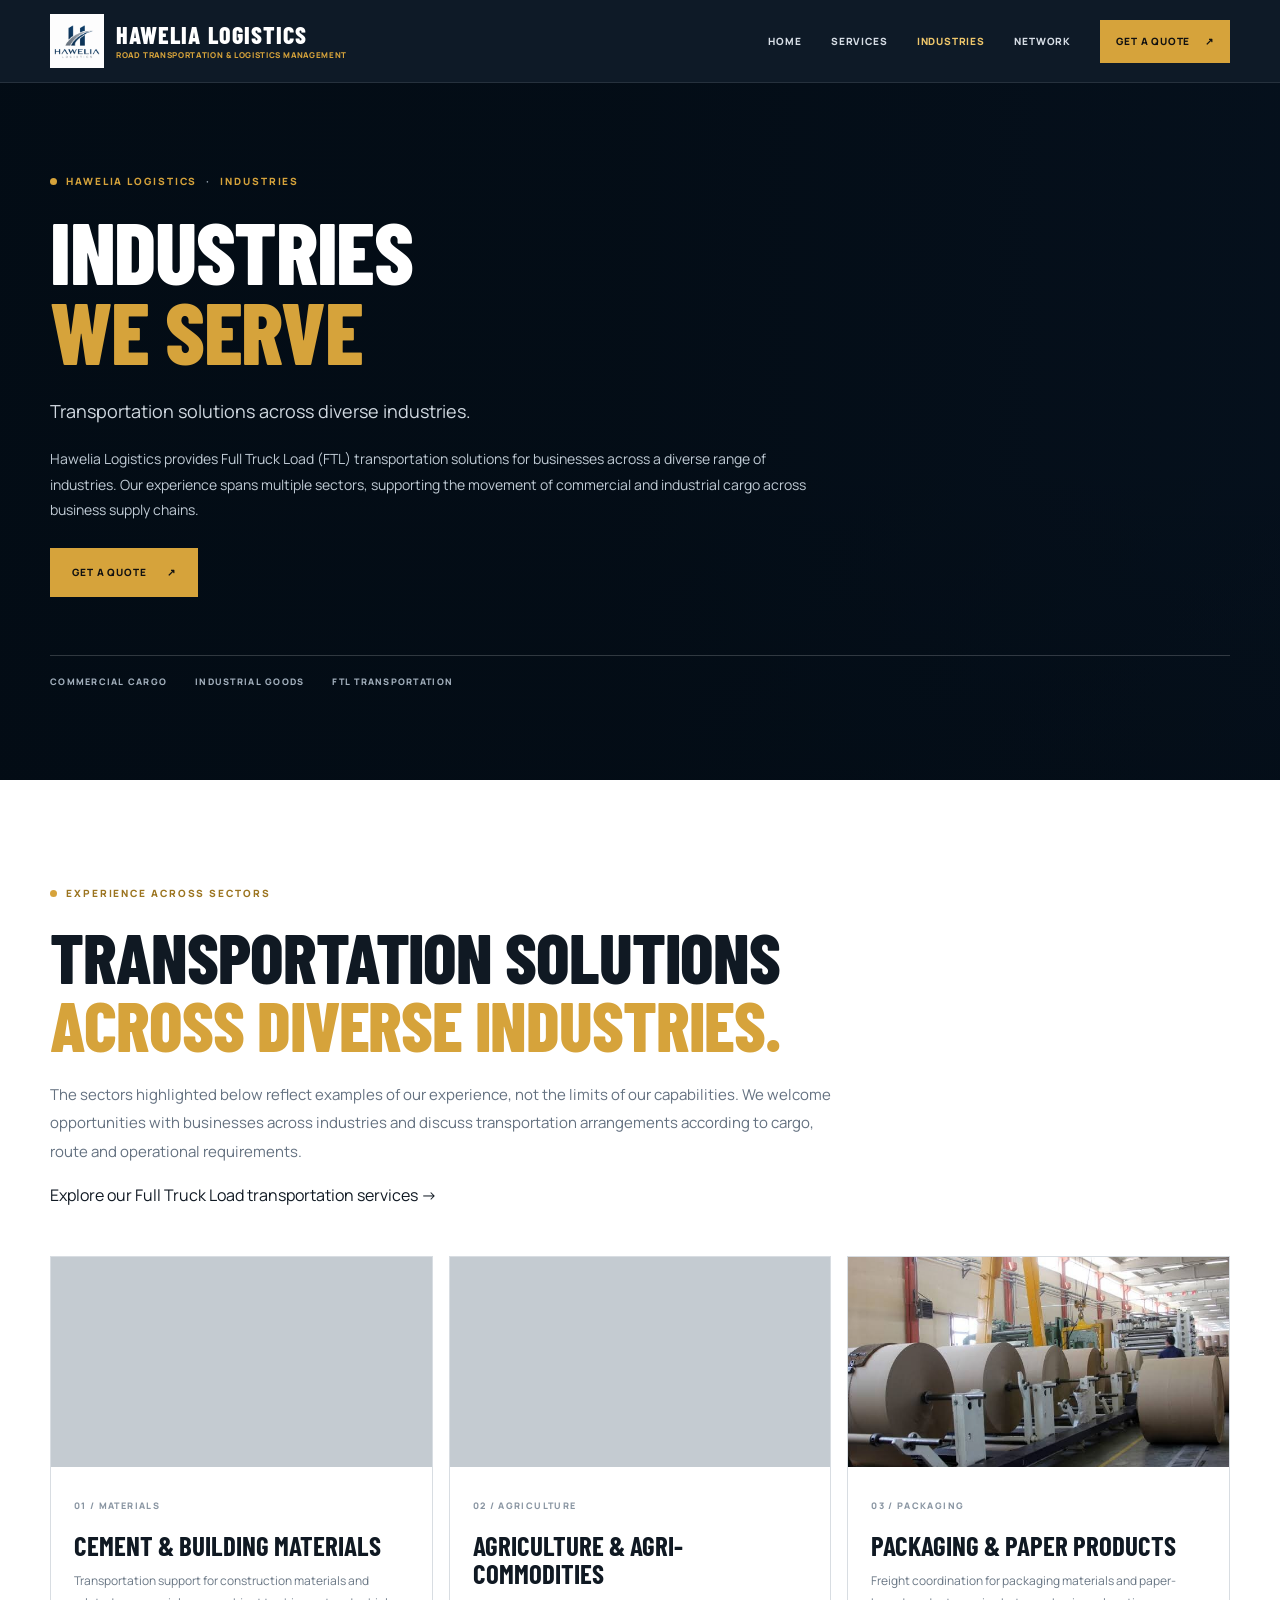
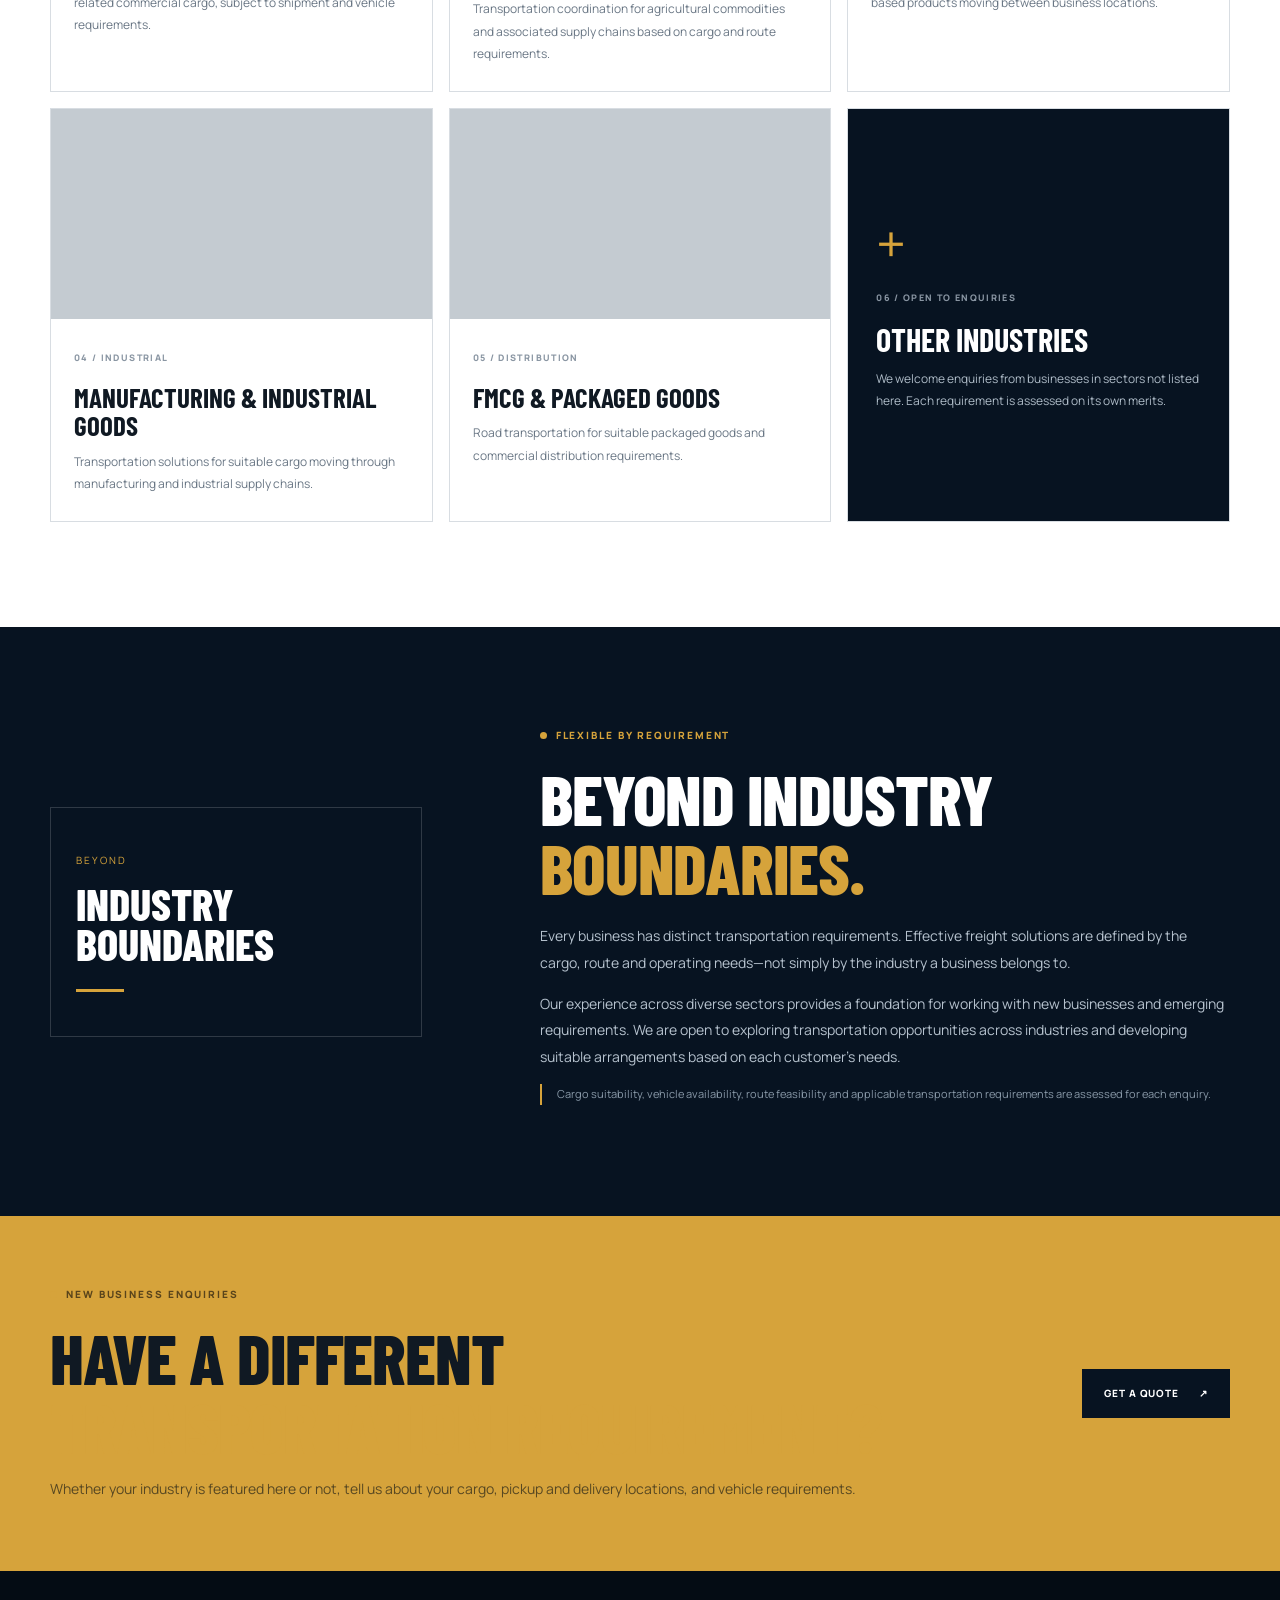
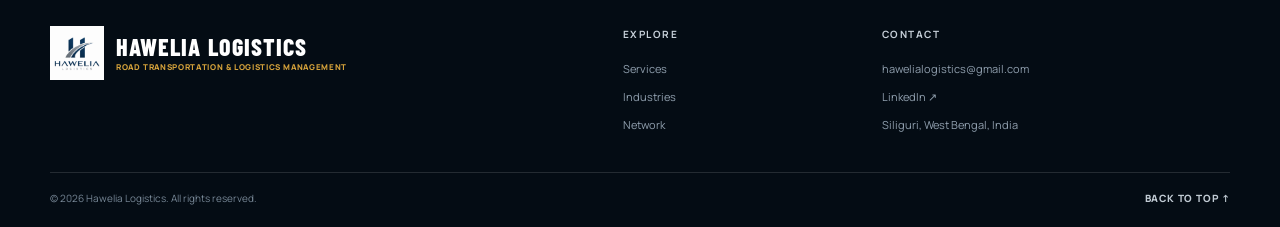
==== commit 9b88e0cd: "Update industries.html" ====
--- a/industries.html
+++ b/industries.html
@@ -3,7 +3,7 @@
 <head>
   <meta charset="utf-8"><meta name="viewport" content="width=device-width, initial-scale=1">
   <title>Industries We Serve | Hawelia Logistics</title>
-  <meta name="description" content="Hawelia Logistics provides Full Truck Load transportation solutions across diverse industries and welcomes enquiries from businesses in other sectors.">
+  <meta name="description" content="Hawelia Logistics provides Full Truck Load (FTL) transportation for cement, agriculture, packaging and industrial goods from Siliguri, with road freight connectivity across India, Nepal and Bhutan.">
   <meta name="theme-color" content="#071321"><link rel="canonical" href="https://hawelialogistics.github.io/Hawelia-Logistics/industries.html">
   <link rel="preconnect" href="https://fonts.googleapis.com"><link rel="preconnect" href="https://fonts.gstatic.com" crossorigin>
   <link href="https://fonts.googleapis.com/css2?family=Barlow+Condensed:wght@500;600;700;800&family=Manrope:wght@400;500;600;700;800&display=swap" rel="stylesheet">
@@ -18,7 +18,7 @@
 <main>
 <section class="page-hero hero-industries"><div class="hero-overlay"></div><div class="wrap hero-content"><p class="eyebrow"><span></span> HAWELIA LOGISTICS <i>·</i> INDUSTRIES</p><h1>Industries<br><em>We Serve</em></h1><p class="hero-lead">Transportation solutions across diverse industries.</p><p class="hero-sublead">Hawelia Logistics provides Full Truck Load (FTL) transportation solutions for businesses across a diverse range of industries. Our experience spans multiple sectors, supporting the movement of commercial and industrial cargo across business supply chains.</p><a class="btn btn-gold" href="https://wa.me/919641049255?text=Hello%2C%20I%20would%20like%20to%20request%20a%20freight%20quotation%20for%20my%20transportation%20requirements." target="_blank" rel="noopener noreferrer">Get A Quote <span>↗</span></a><div class="hero-meta"><span>COMMERCIAL CARGO</span><span>INDUSTRIAL GOODS</span><span>FTL TRANSPORTATION</span></div></div></section>
 
-<section class="section"><div class="wrap"><div class="section-heading"><p class="eyebrow dark"><span></span> EXPERIENCE ACROSS SECTORS</p><h2>Transportation solutions<br><em>across diverse industries.</em></h2><p class="section-intro">The sectors highlighted below reflect examples of our experience, not the limits of our capabilities. We welcome opportunities with businesses across industries and discuss transportation arrangements according to cargo, route and operational requirements.</p></div>
+<section class="section"><div class="wrap"><div class="section-heading"><p class="eyebrow dark"><span></span> EXPERIENCE ACROSS SECTORS</p><h2>Transportation solutions<br><em>across diverse industries.</em></h2> <p class="section-intro">The sectors highlighted below reflect examples of our experience, not the limits of our capabilities. We welcome opportunities with businesses across industries and discuss transportation arrangements according to cargo, route and operational requirements.</p> <p><a href="services.html">Explore our Full Truck Load transportation services →</a></p></div>
 <div class="industry-cards">
 <article class="industry-card"><div class="industry-photo photo-cement" role="img" aria-label="Cement and building materials"></div><div class="industry-card-body"><span class="card-index">01 / MATERIALS</span><h3>Cement &amp; Building Materials</h3><p>Transportation support for construction materials and related commercial cargo, subject to shipment and vehicle requirements.</p></div></article>
 <article class="industry-card"><div class="industry-photo photo-agri" role="img" aria-label="Agricultural commodities"></div><div class="industry-card-body"><span class="card-index">02 / AGRICULTURE</span><h3>Agriculture &amp; Agri-Commodities</h3><p>Transportation coordination for agricultural commodities and associated supply chains based on cargo and route requirements.</p></div></article>
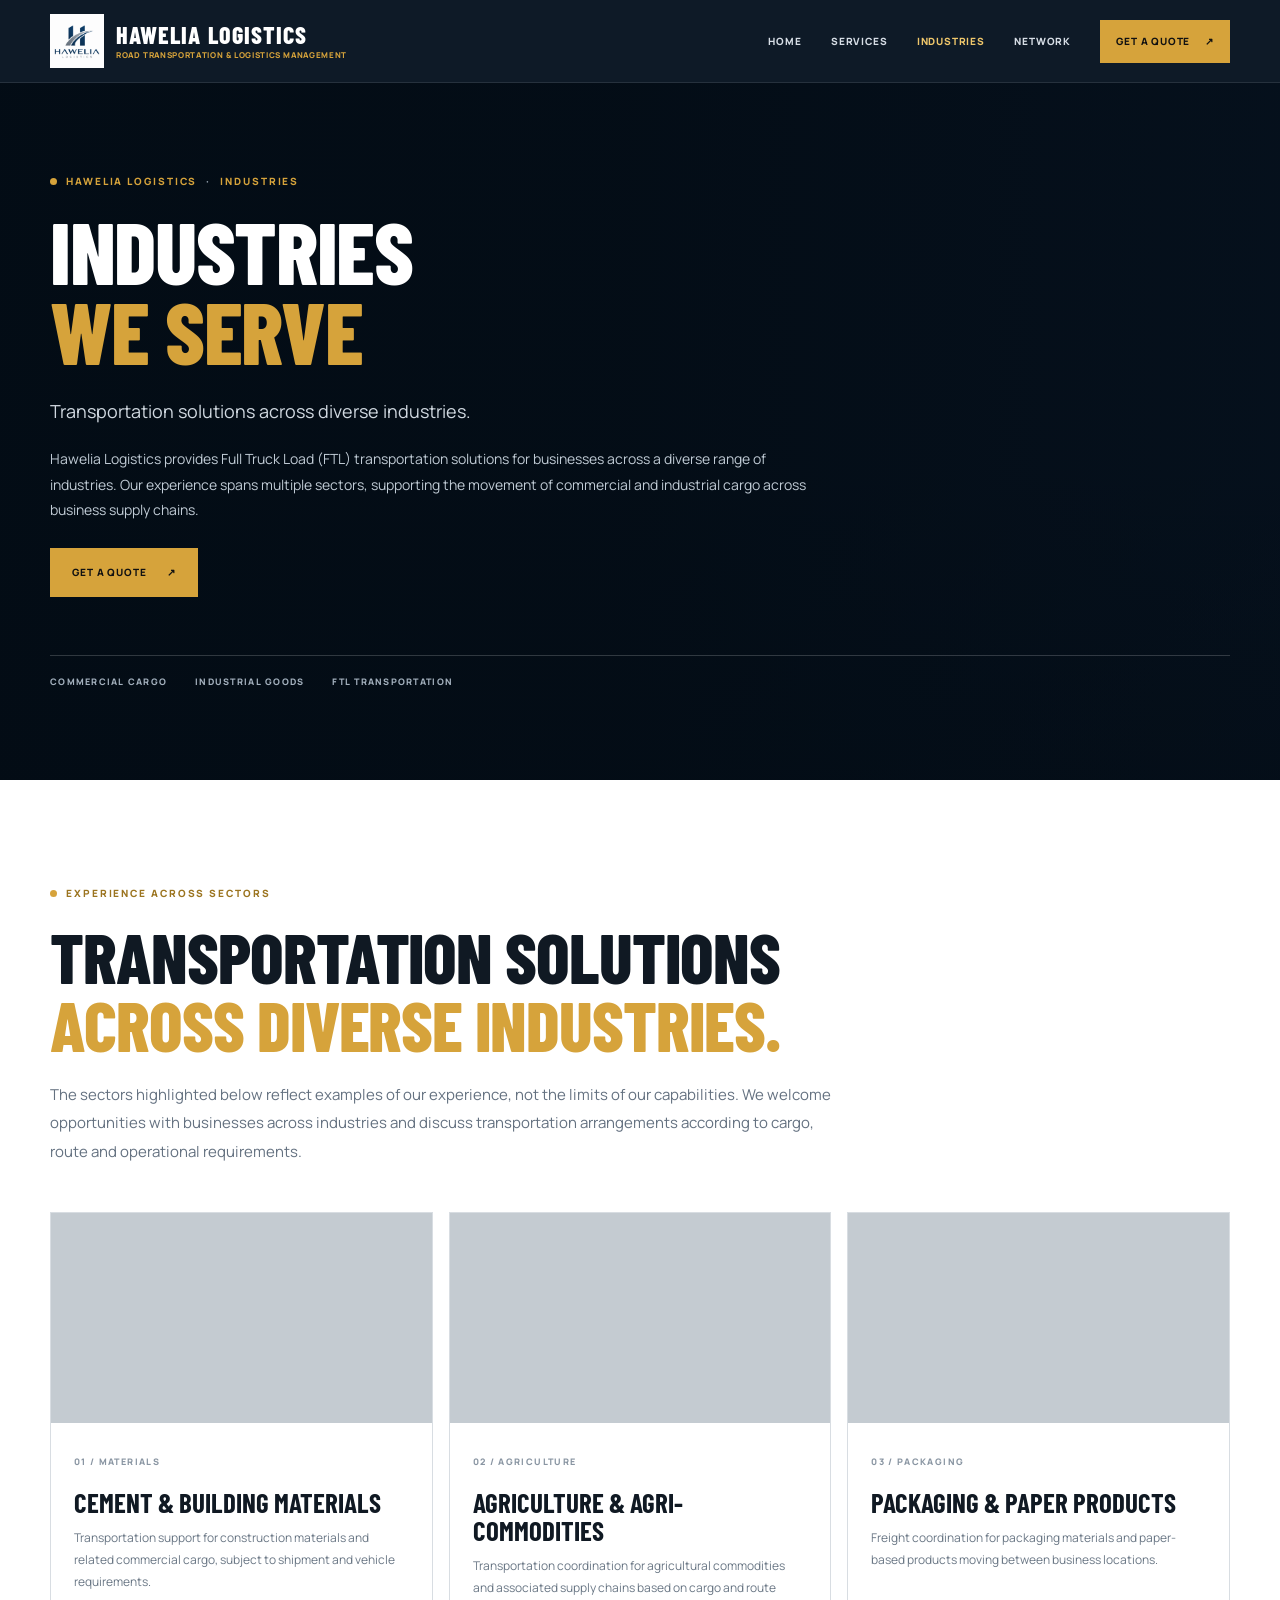
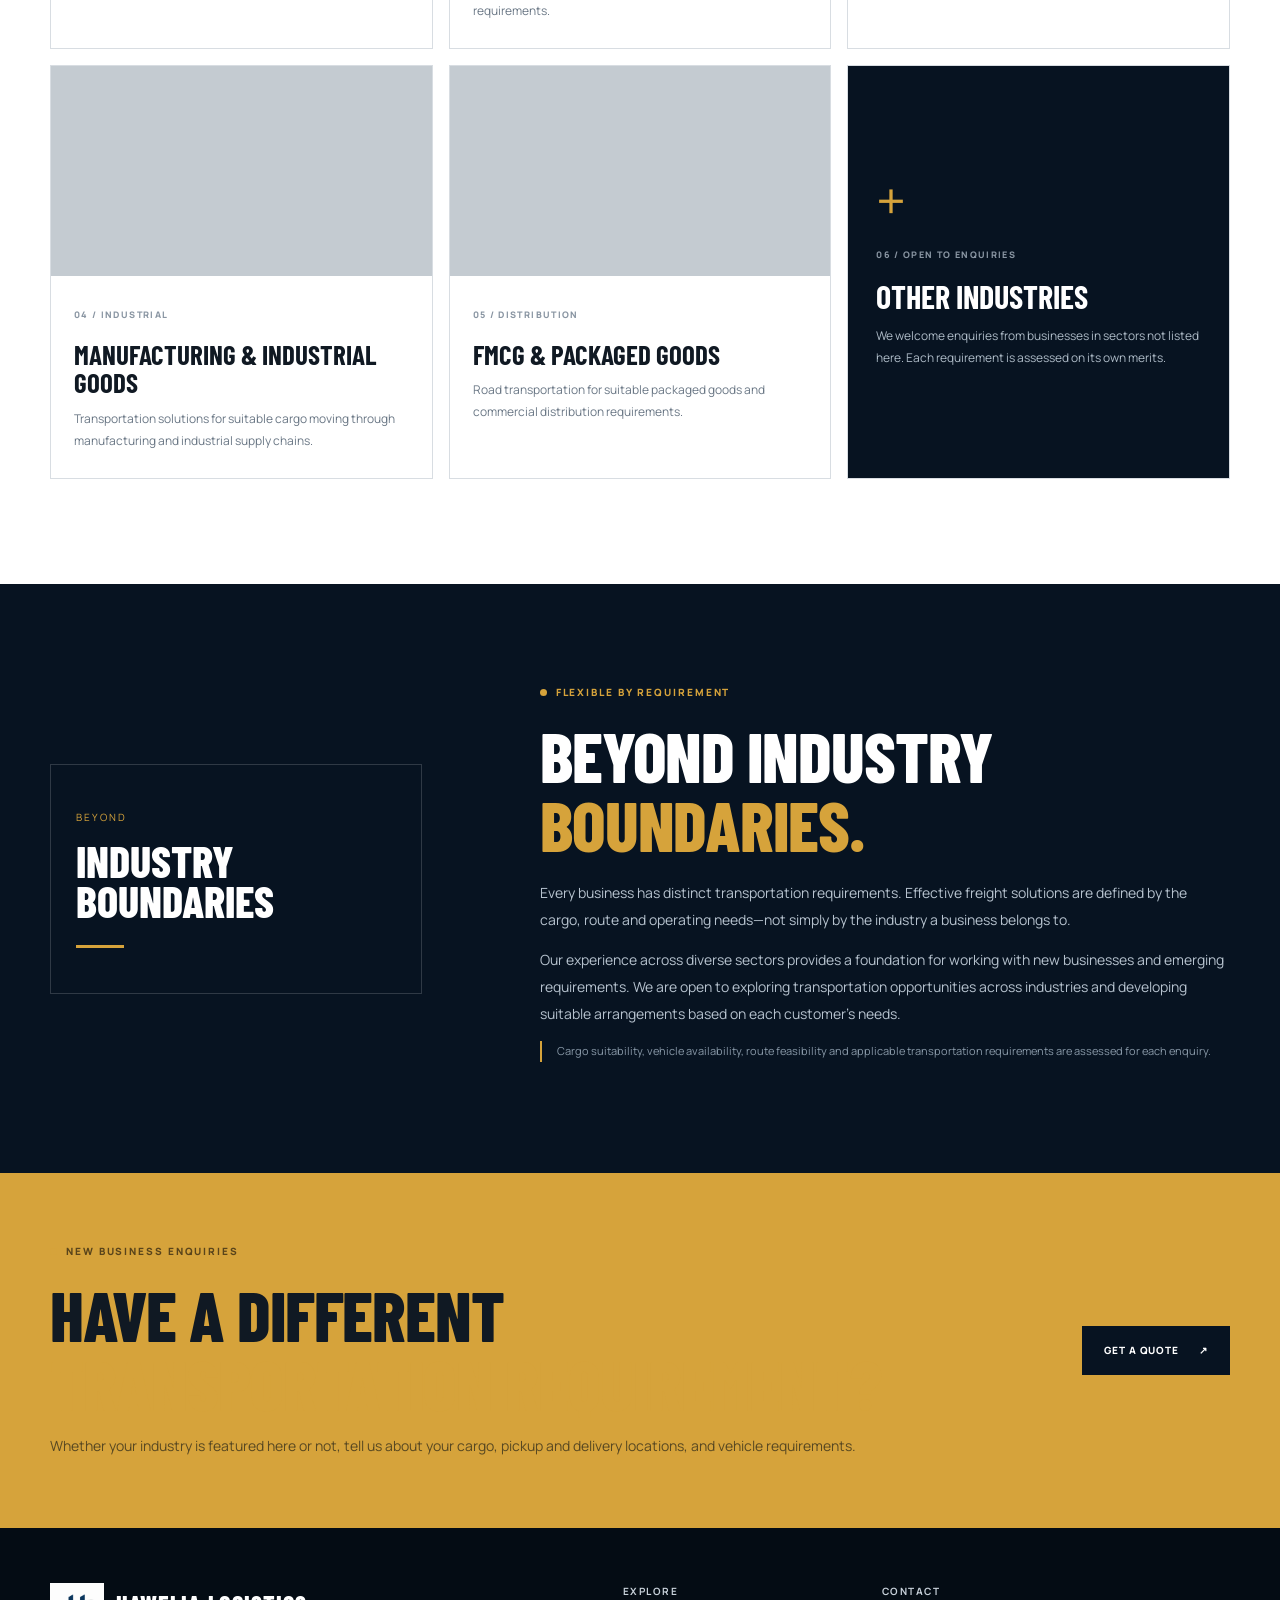
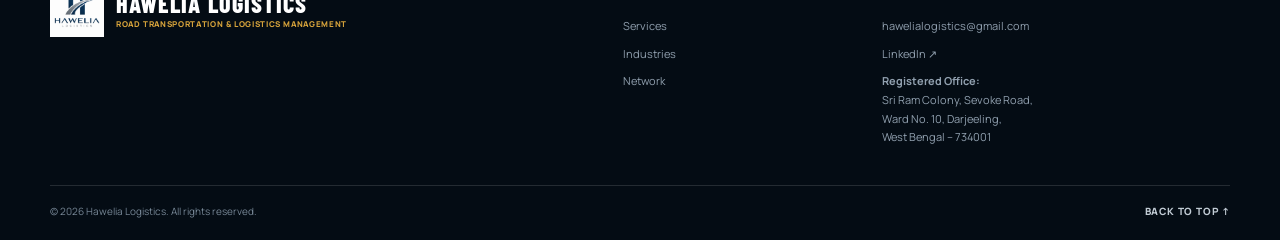
==== commit fcdb9b56: "Add files via upload" ====
--- a/industries.html
+++ b/industries.html
@@ -3,7 +3,7 @@
 <head>
   <meta charset="utf-8"><meta name="viewport" content="width=device-width, initial-scale=1">
   <title>Industries We Serve | Hawelia Logistics</title>
-  <meta name="description" content="Hawelia Logistics provides Full Truck Load (FTL) transportation for cement, agriculture, packaging and industrial goods from Siliguri, with road freight connectivity across India, Nepal and Bhutan.">
+  <meta name="description" content="Hawelia Logistics provides Full Truck Load transportation solutions across diverse industries and welcomes enquiries from businesses in other sectors.">
   <meta name="theme-color" content="#071321"><link rel="canonical" href="https://hawelialogistics.github.io/Hawelia-Logistics/industries.html">
   <link rel="preconnect" href="https://fonts.googleapis.com"><link rel="preconnect" href="https://fonts.gstatic.com" crossorigin>
   <link href="https://fonts.googleapis.com/css2?family=Barlow+Condensed:wght@500;600;700;800&family=Manrope:wght@400;500;600;700;800&display=swap" rel="stylesheet">
@@ -18,11 +18,11 @@
 <main>
 <section class="page-hero hero-industries"><div class="hero-overlay"></div><div class="wrap hero-content"><p class="eyebrow"><span></span> HAWELIA LOGISTICS <i>·</i> INDUSTRIES</p><h1>Industries<br><em>We Serve</em></h1><p class="hero-lead">Transportation solutions across diverse industries.</p><p class="hero-sublead">Hawelia Logistics provides Full Truck Load (FTL) transportation solutions for businesses across a diverse range of industries. Our experience spans multiple sectors, supporting the movement of commercial and industrial cargo across business supply chains.</p><a class="btn btn-gold" href="https://wa.me/919641049255?text=Hello%2C%20I%20would%20like%20to%20request%20a%20freight%20quotation%20for%20my%20transportation%20requirements." target="_blank" rel="noopener noreferrer">Get A Quote <span>↗</span></a><div class="hero-meta"><span>COMMERCIAL CARGO</span><span>INDUSTRIAL GOODS</span><span>FTL TRANSPORTATION</span></div></div></section>
 
-<section class="section"><div class="wrap"><div class="section-heading"><p class="eyebrow dark"><span></span> EXPERIENCE ACROSS SECTORS</p><h2>Transportation solutions<br><em>across diverse industries.</em></h2> <p class="section-intro">The sectors highlighted below reflect examples of our experience, not the limits of our capabilities. We welcome opportunities with businesses across industries and discuss transportation arrangements according to cargo, route and operational requirements.</p> <p><a href="services.html">Explore our Full Truck Load transportation services →</a></p></div>
+<section class="section"><div class="wrap"><div class="section-heading"><p class="eyebrow dark"><span></span> EXPERIENCE ACROSS SECTORS</p><h2>Transportation solutions<br><em>across diverse industries.</em></h2><p class="section-intro">The sectors highlighted below reflect examples of our experience, not the limits of our capabilities. We welcome opportunities with businesses across industries and discuss transportation arrangements according to cargo, route and operational requirements.</p></div>
 <div class="industry-cards">
 <article class="industry-card"><div class="industry-photo photo-cement" role="img" aria-label="Cement and building materials"></div><div class="industry-card-body"><span class="card-index">01 / MATERIALS</span><h3>Cement &amp; Building Materials</h3><p>Transportation support for construction materials and related commercial cargo, subject to shipment and vehicle requirements.</p></div></article>
 <article class="industry-card"><div class="industry-photo photo-agri" role="img" aria-label="Agricultural commodities"></div><div class="industry-card-body"><span class="card-index">02 / AGRICULTURE</span><h3>Agriculture &amp; Agri-Commodities</h3><p>Transportation coordination for agricultural commodities and associated supply chains based on cargo and route requirements.</p></div></article>
-<article class="industry-card"><div class="industry-photo photo-packaging" role="img" aria-label="Packaging and paper products" style="background-image: url('packaging-paper-products.jpg'); background-size: cover; background-position: center;"></div><div class="industry-card-body"><span class="card-index">03 / PACKAGING</span><h3>Packaging &amp; Paper Products</h3><p>Freight coordination for packaging materials and paper-based products moving between business locations.</p></div></article>
+<article class="industry-card"><div class="industry-photo photo-packaging" role="img" aria-label="Packaging and paper products"></div><div class="industry-card-body"><span class="card-index">03 / PACKAGING</span><h3>Packaging &amp; Paper Products</h3><p>Freight coordination for packaging materials and paper-based products moving between business locations.</p></div></article>
 <article class="industry-card"><div class="industry-photo photo-industrial" role="img" aria-label="Manufacturing and industrial goods"></div><div class="industry-card-body"><span class="card-index">04 / INDUSTRIAL</span><h3>Manufacturing &amp; Industrial Goods</h3><p>Transportation solutions for suitable cargo moving through manufacturing and industrial supply chains.</p></div></article>
 <article class="industry-card"><div class="industry-photo photo-fmcg" role="img" aria-label="Packaged consumer goods"></div><div class="industry-card-body"><span class="card-index">05 / DISTRIBUTION</span><h3>FMCG &amp; Packaged Goods</h3><p>Road transportation for suitable packaged goods and commercial distribution requirements.</p></div></article>
 <article class="industry-card industry-card-open"><div class="open-symbol">+</div><div class="industry-card-body"><span class="card-index">06 / OPEN TO ENQUIRIES</span><h3>Other Industries</h3><p>We welcome enquiries from businesses in sectors not listed here. Each requirement is assessed on its own merits.</p></div></article>
@@ -32,5 +32,5 @@
 
 <section class="cta-section"><div class="wrap cta-inner"><div><p class="eyebrow dark"><span></span> NEW BUSINESS ENQUIRIES</p><h2>Have a different<br><em>transportation requirement?</em></h2><p>Whether your industry is featured here or not, tell us about your cargo, pickup and delivery locations, and vehicle requirements.</p></div><a class="btn btn-dark" href="https://wa.me/919641049255?text=Hello%2C%20I%20would%20like%20to%20request%20a%20freight%20quotation%20for%20my%20transportation%20requirements." target="_blank" rel="noopener noreferrer">Get A Quote <span>↗</span></a></div></section>
 </main>
-<footer class="site-footer"><div class="wrap footer-main"><a class="brand footer-brand" href="index.html"><img src="https://hawelialogistics.github.io/Hawelia-Logistics/hawelia-logo.png" alt=""><span><strong>HAWELIA LOGISTICS</strong><small>ROAD TRANSPORTATION &amp; LOGISTICS MANAGEMENT</small></span></a><div><h2>Explore</h2><a href="services.html">Services</a><a href="industries.html">Industries</a><a href="network.html">Network</a></div><div><h2>Contact</h2><a href="mailto:hawelialogistics@gmail.com">hawelialogistics@gmail.com</a><a href="https://www.linkedin.com/company/hawelialogistics/" target="_blank" rel="noopener noreferrer">LinkedIn ↗</a><p>Siliguri, West Bengal, India</p></div></div><div class="wrap footer-bottom"><span>© <span data-year>2026</span> Hawelia Logistics. All rights reserved.</span><a href="#top" class="back-top">Back to top ↑</a></div></footer>
-</body></html>
+<footer class="site-footer"><div class="wrap footer-main"><a class="brand footer-brand" href="index.html"><img src="https://hawelialogistics.github.io/Hawelia-Logistics/hawelia-logo.png" alt=""><span><strong>HAWELIA LOGISTICS</strong><small>ROAD TRANSPORTATION &amp; LOGISTICS MANAGEMENT</small></span></a><div><h2>Explore</h2><a href="services.html">Services</a><a href="industries.html">Industries</a><a href="network.html">Network</a></div><div><h2>Contact</h2><a href="mailto:hawelialogistics@gmail.com">hawelialogistics@gmail.com</a><a href="https://www.linkedin.com/company/hawelialogistics/" target="_blank" rel="noopener noreferrer">LinkedIn ↗</a><p class="registered-office"><strong>Registered Office:</strong><br>Sri Ram Colony, Sevoke Road,<br>Ward No. 10, Darjeeling,<br>West Bengal – 734001</p></div></div><div class="wrap footer-bottom"><span>© <span data-year>2026</span> Hawelia Logistics. All rights reserved.</span><a href="#top" class="back-top">Back to top ↑</a></div></footer>
+</body></html>
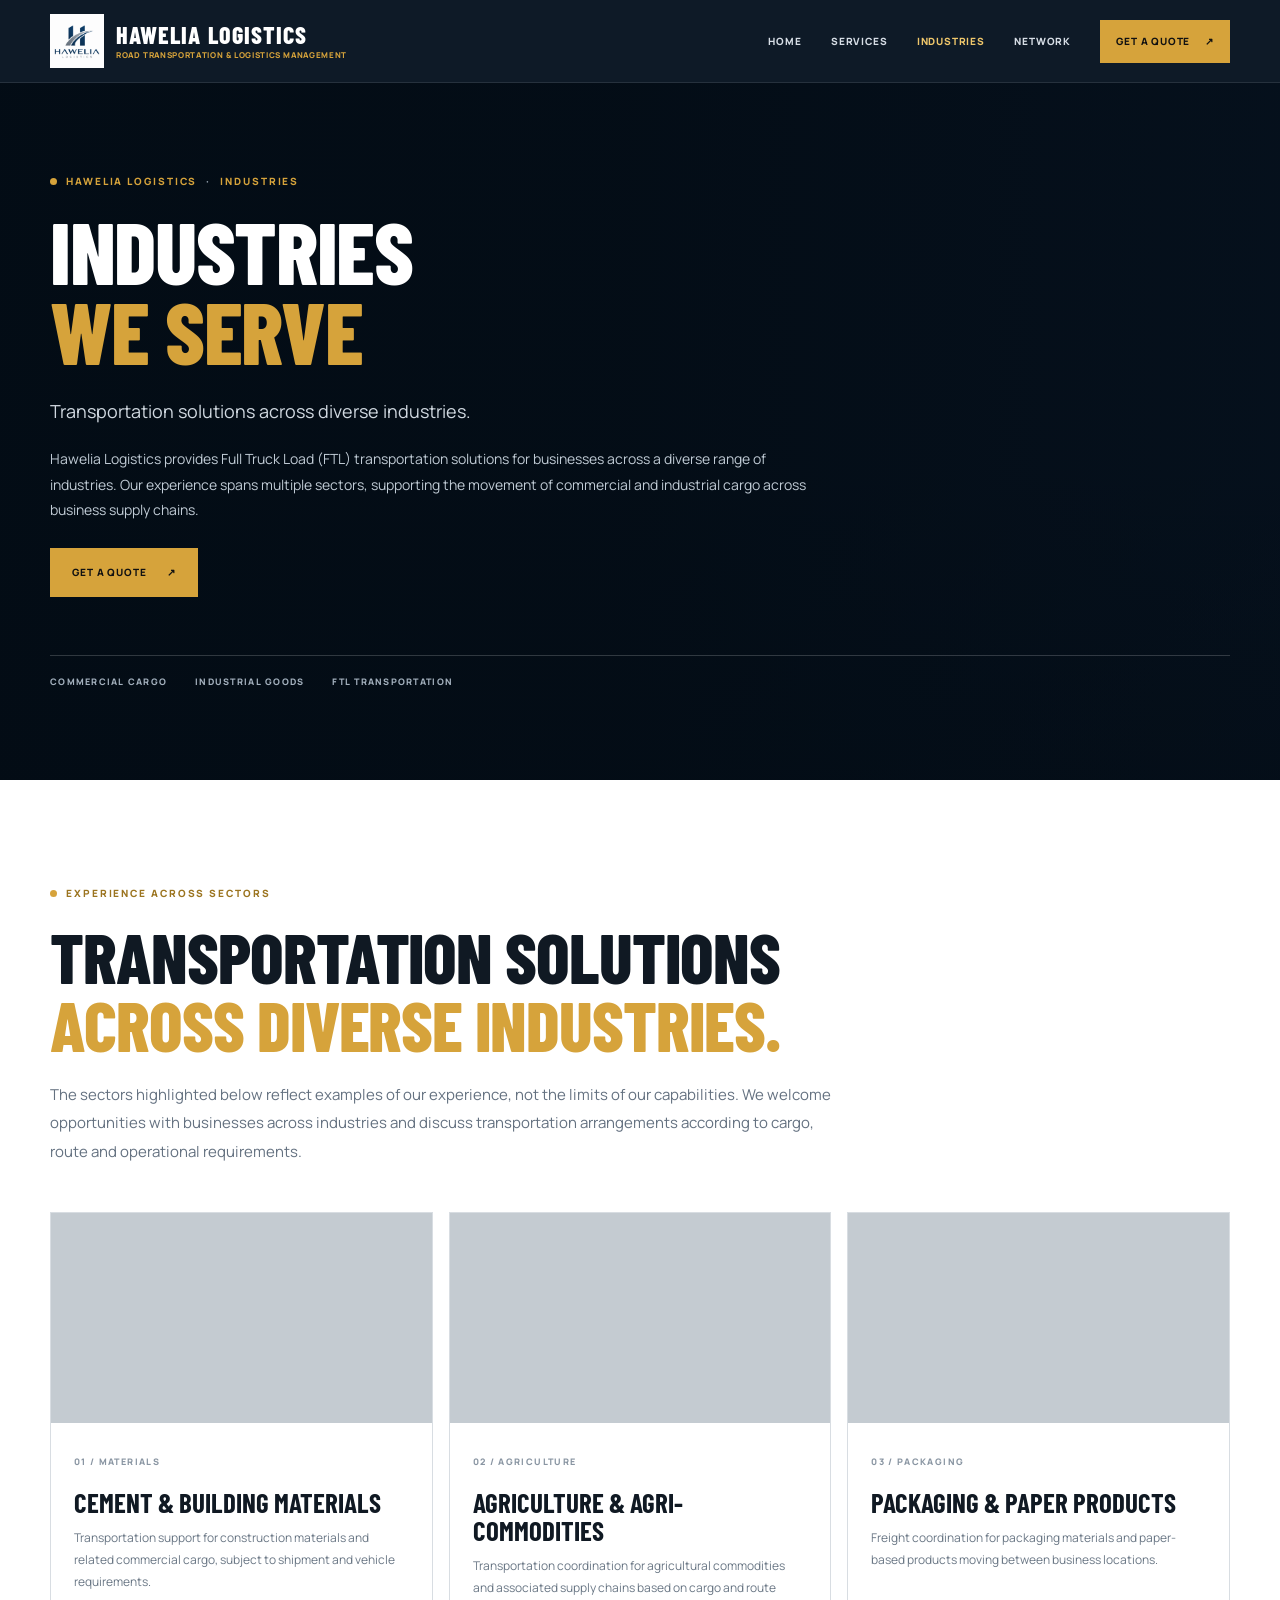
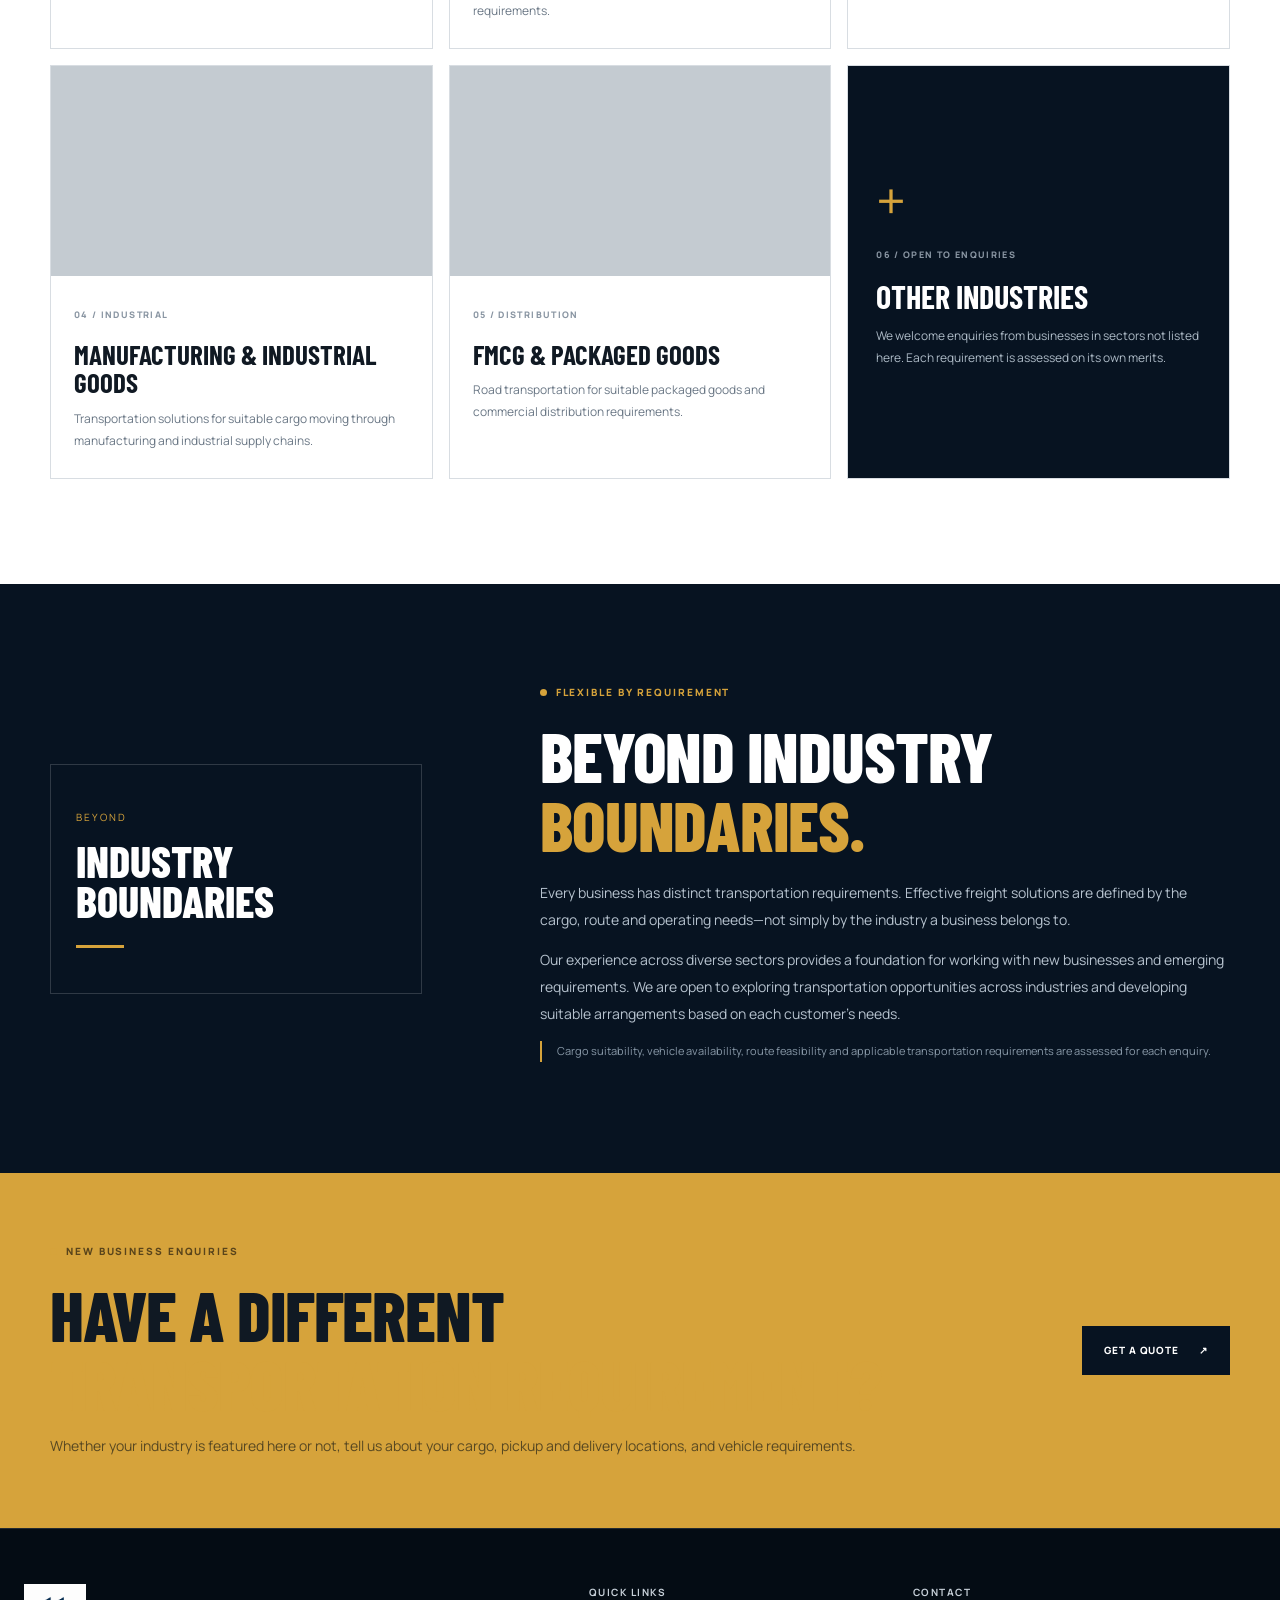
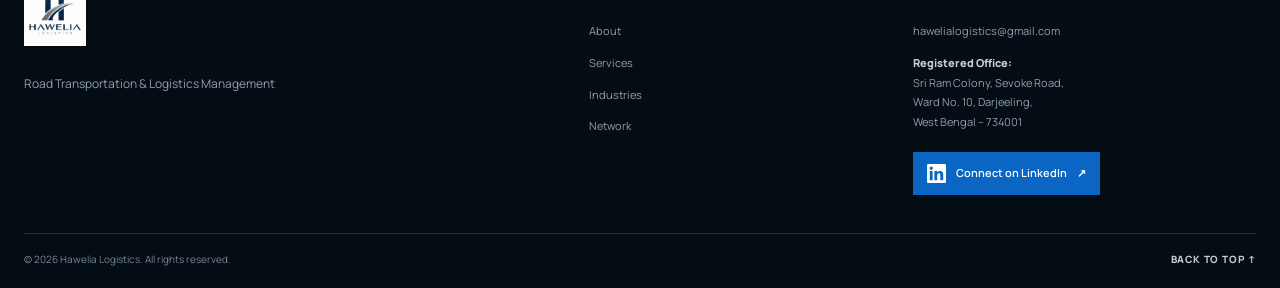
==== commit 05097854: "Add files via upload" ====
--- a/industries.html
+++ b/industries.html
@@ -32,5 +32,12 @@
 
 <section class="cta-section"><div class="wrap cta-inner"><div><p class="eyebrow dark"><span></span> NEW BUSINESS ENQUIRIES</p><h2>Have a different<br><em>transportation requirement?</em></h2><p>Whether your industry is featured here or not, tell us about your cargo, pickup and delivery locations, and vehicle requirements.</p></div><a class="btn btn-dark" href="https://wa.me/919641049255?text=Hello%2C%20I%20would%20like%20to%20request%20a%20freight%20quotation%20for%20my%20transportation%20requirements." target="_blank" rel="noopener noreferrer">Get A Quote <span>↗</span></a></div></section>
 </main>
-<footer class="site-footer"><div class="wrap footer-main"><a class="brand footer-brand" href="index.html"><img src="https://hawelialogistics.github.io/Hawelia-Logistics/hawelia-logo.png" alt=""><span><strong>HAWELIA LOGISTICS</strong><small>ROAD TRANSPORTATION &amp; LOGISTICS MANAGEMENT</small></span></a><div><h2>Explore</h2><a href="services.html">Services</a><a href="industries.html">Industries</a><a href="network.html">Network</a></div><div><h2>Contact</h2><a href="mailto:hawelialogistics@gmail.com">hawelialogistics@gmail.com</a><a href="https://www.linkedin.com/company/hawelialogistics/" target="_blank" rel="noopener noreferrer">LinkedIn ↗</a><p class="registered-office"><strong>Registered Office:</strong><br>Sri Ram Colony, Sevoke Road,<br>Ward No. 10, Darjeeling,<br>West Bengal – 734001</p></div></div><div class="wrap footer-bottom"><span>© <span data-year>2026</span> Hawelia Logistics. All rights reserved.</span><a href="#top" class="back-top">Back to top ↑</a></div></footer>
+<footer class="site-footer">
+  <div class="container footer-grid">
+    <div class="footer-brand"><a href="index.html" aria-label="Hawelia Logistics home"><img src="hawelia-logo.png" alt="Hawelia Logistics"></a><p>Road Transportation &amp; Logistics Management</p></div>
+    <div class="footer-links"><h2>Quick Links</h2><a href="index.html#about">About</a><a href="services.html">Services</a><a href="industries.html">Industries</a><a href="network.html">Network</a></div>
+    <div class="footer-contact"><h2>Contact</h2><a href="mailto:hawelialogistics@gmail.com">hawelialogistics@gmail.com</a><p class="registered-office"><strong>Registered Office:</strong><br>Sri Ram Colony, Sevoke Road,<br>Ward No. 10, Darjeeling,<br>West Bengal – 734001</p><a class="linkedin-link" href="https://www.linkedin.com/company/hawelialogistics/" target="_blank" rel="noopener noreferrer" aria-label="Visit Hawelia Logistics on LinkedIn"><svg viewBox="0 0 24 24" aria-hidden="true"><path d="M20.45 20.45h-3.56v-5.57c0-1.33-.02-3.04-1.85-3.04-1.85 0-2.13 1.45-2.13 2.94v5.67H9.35V8.99h3.42v1.56h.05c.48-.9 1.64-1.85 3.38-1.85 3.61 0 4.28 2.38 4.28 5.48v6.27ZM5.34 7.43a2.06 2.06 0 1 1 0-4.12 2.06 2.06 0 0 1 0 4.12ZM7.12 20.45H3.56V8.99h3.56v11.46ZM22.22 0H1.77C.79 0 0 .77 0 1.73v20.54C0 23.23.79 24 1.77 24h20.45c.98 0 1.78-.77 1.78-1.73V1.73C24 .77 23.2 0 22.22 0Z"/></svg><span>Connect on LinkedIn</span><span aria-hidden="true">↗</span></a></div>
+  </div>
+  <div class="container footer-bottom"><span>© 2026 Hawelia Logistics. All rights reserved.</span><a href="#top">Back to top ↑</a></div>
+</footer>
 </body></html>
--- a/corporate-pages.css
+++ b/corporate-pages.css
@@ -21,3 +21,24 @@
 
 .reveal-pending{opacity:0;transform:translateY(16px);transition:opacity .55s ease,transform .55s ease}
 .reveal-pending.is-visible{opacity:1;transform:translateY(0)}
+
+
+/* Shared Hawelia homepage footer, reused consistently across all pages */
+.site-footer{background:#040c14;color:#fff;padding:55px 0 20px;border-top:1px solid rgba(255,255,255,.12)}
+.footer-grid{width:min(1330px,calc(100% - 48px));margin:0 auto;display:grid;grid-template-columns:1.5fr .8fr 1fr;gap:50px;padding-bottom:38px}
+.footer-brand,.footer-links,.footer-contact{min-width:0}
+.footer-brand>a{display:inline-block}
+.footer-brand img{width:62px;height:62px;object-fit:contain;background:#fff}
+.footer-brand p{font-size:12px;color:#91a0af;margin:20px 0 0}
+.footer-links,.footer-contact{display:flex;flex-direction:column;align-items:flex-start;gap:12px}
+.footer-links h2,.footer-contact h2{font-size:10px;text-transform:uppercase;letter-spacing:.15em;color:#c7d0d9;margin:0 0 8px;font-family:Manrope,Arial,sans-serif}
+.footer-links a,.footer-contact>a:not(.linkedin-link),.footer-contact p{font-size:11px;color:#91a0af;margin:0;line-height:1.8}
+.footer-links a:hover,.footer-contact>a:not(.linkedin-link):hover,.footer-bottom a:hover{color:#efc76b}
+.footer-contact .registered-office strong{color:#c7d0d9;font-weight:800}
+.linkedin-link{display:inline-flex;align-items:center;gap:10px;background:#0a66c2;color:#fff!important;padding:12px 14px;margin-top:8px;font-size:11px;font-weight:600;text-decoration:none}
+.linkedin-link svg{width:19px;height:19px;fill:#fff;flex:0 0 auto}
+.linkedin-link:hover{background:#084f96}
+.footer-bottom{width:min(1330px,calc(100% - 48px));margin:0 auto;display:flex;justify-content:space-between;gap:20px;border-top:1px solid rgba(255,255,255,.13);padding-top:17px;color:#778796;font-size:10px}
+.footer-bottom a{color:#c1cbd4;text-transform:uppercase;letter-spacing:.08em;font-weight:800}
+@media(max-width:760px){.footer-grid{width:calc(100% - 36px);grid-template-columns:1fr 1fr;gap:28px 20px}.footer-brand{grid-column:1/-1}.footer-bottom{width:calc(100% - 36px);flex-direction:column;gap:10px}}
+@media(max-width:420px){.footer-grid{grid-template-columns:1fr}.footer-brand{grid-column:auto}}
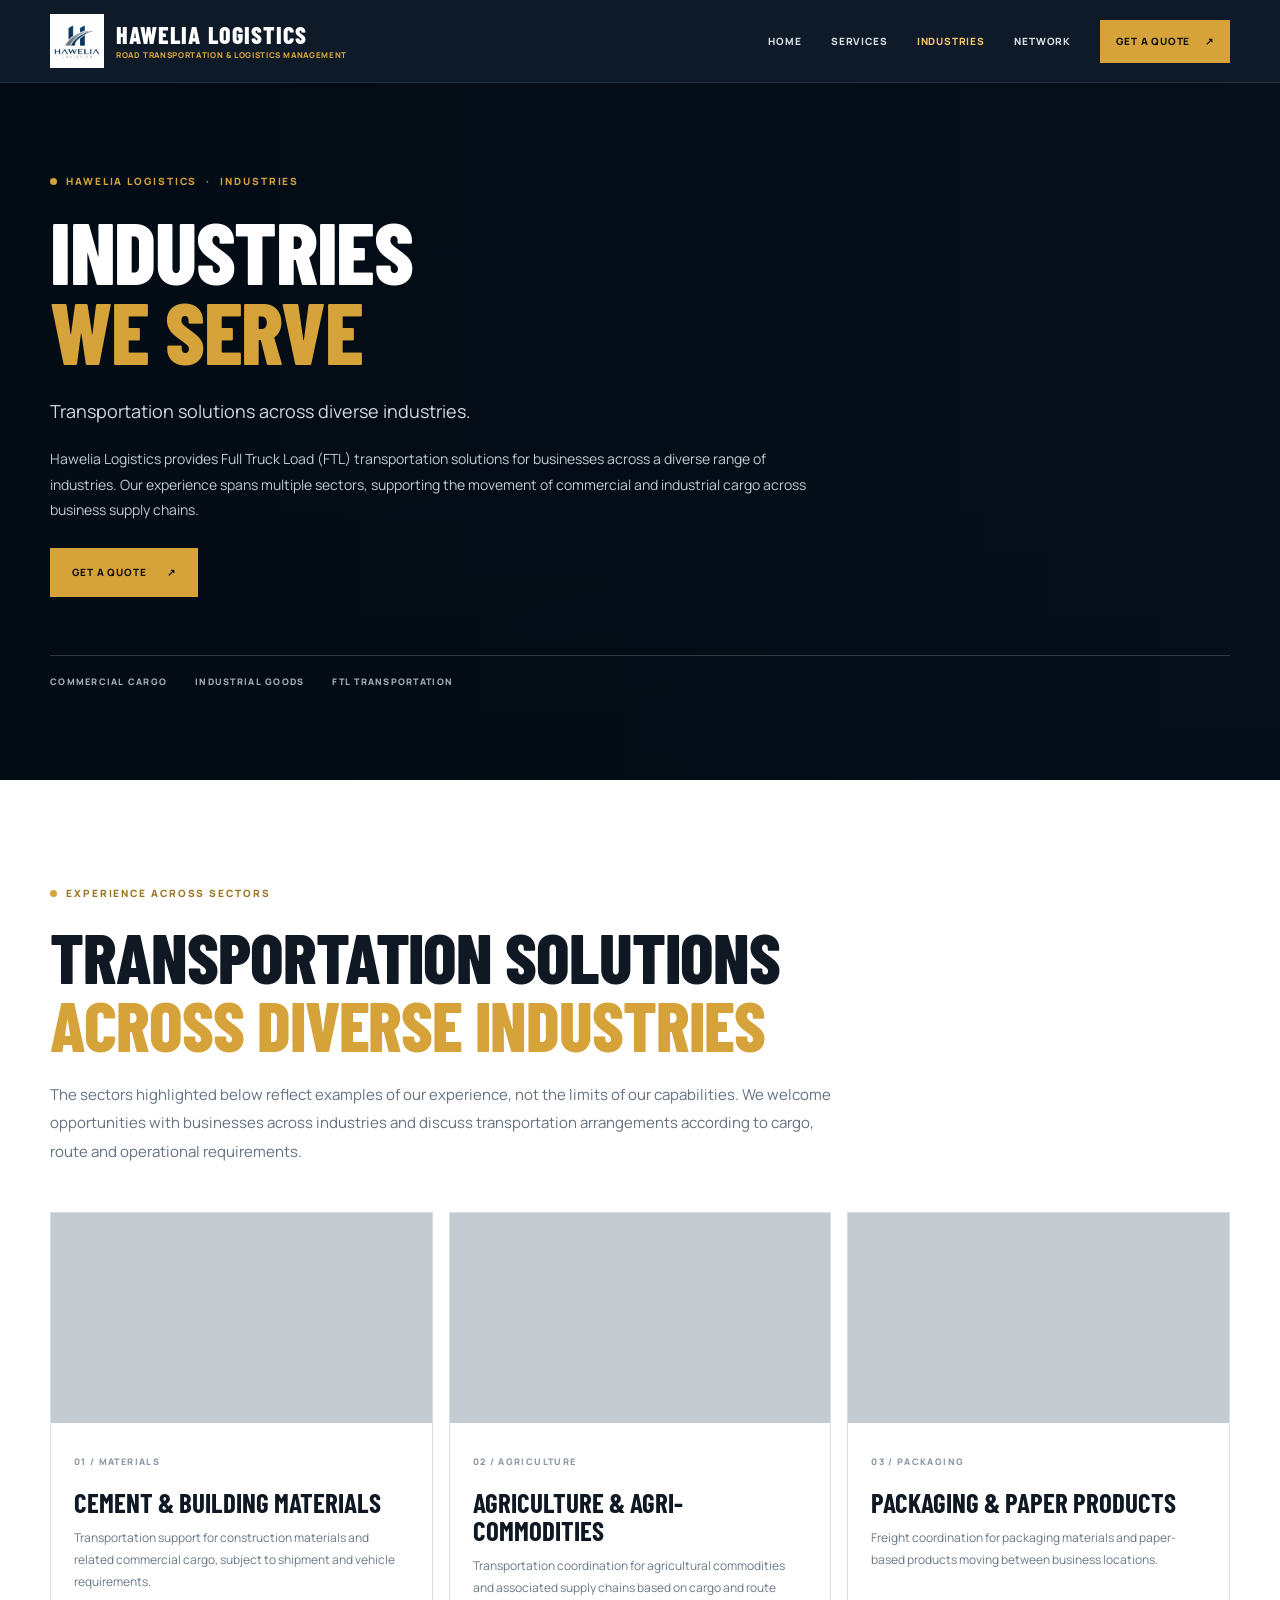
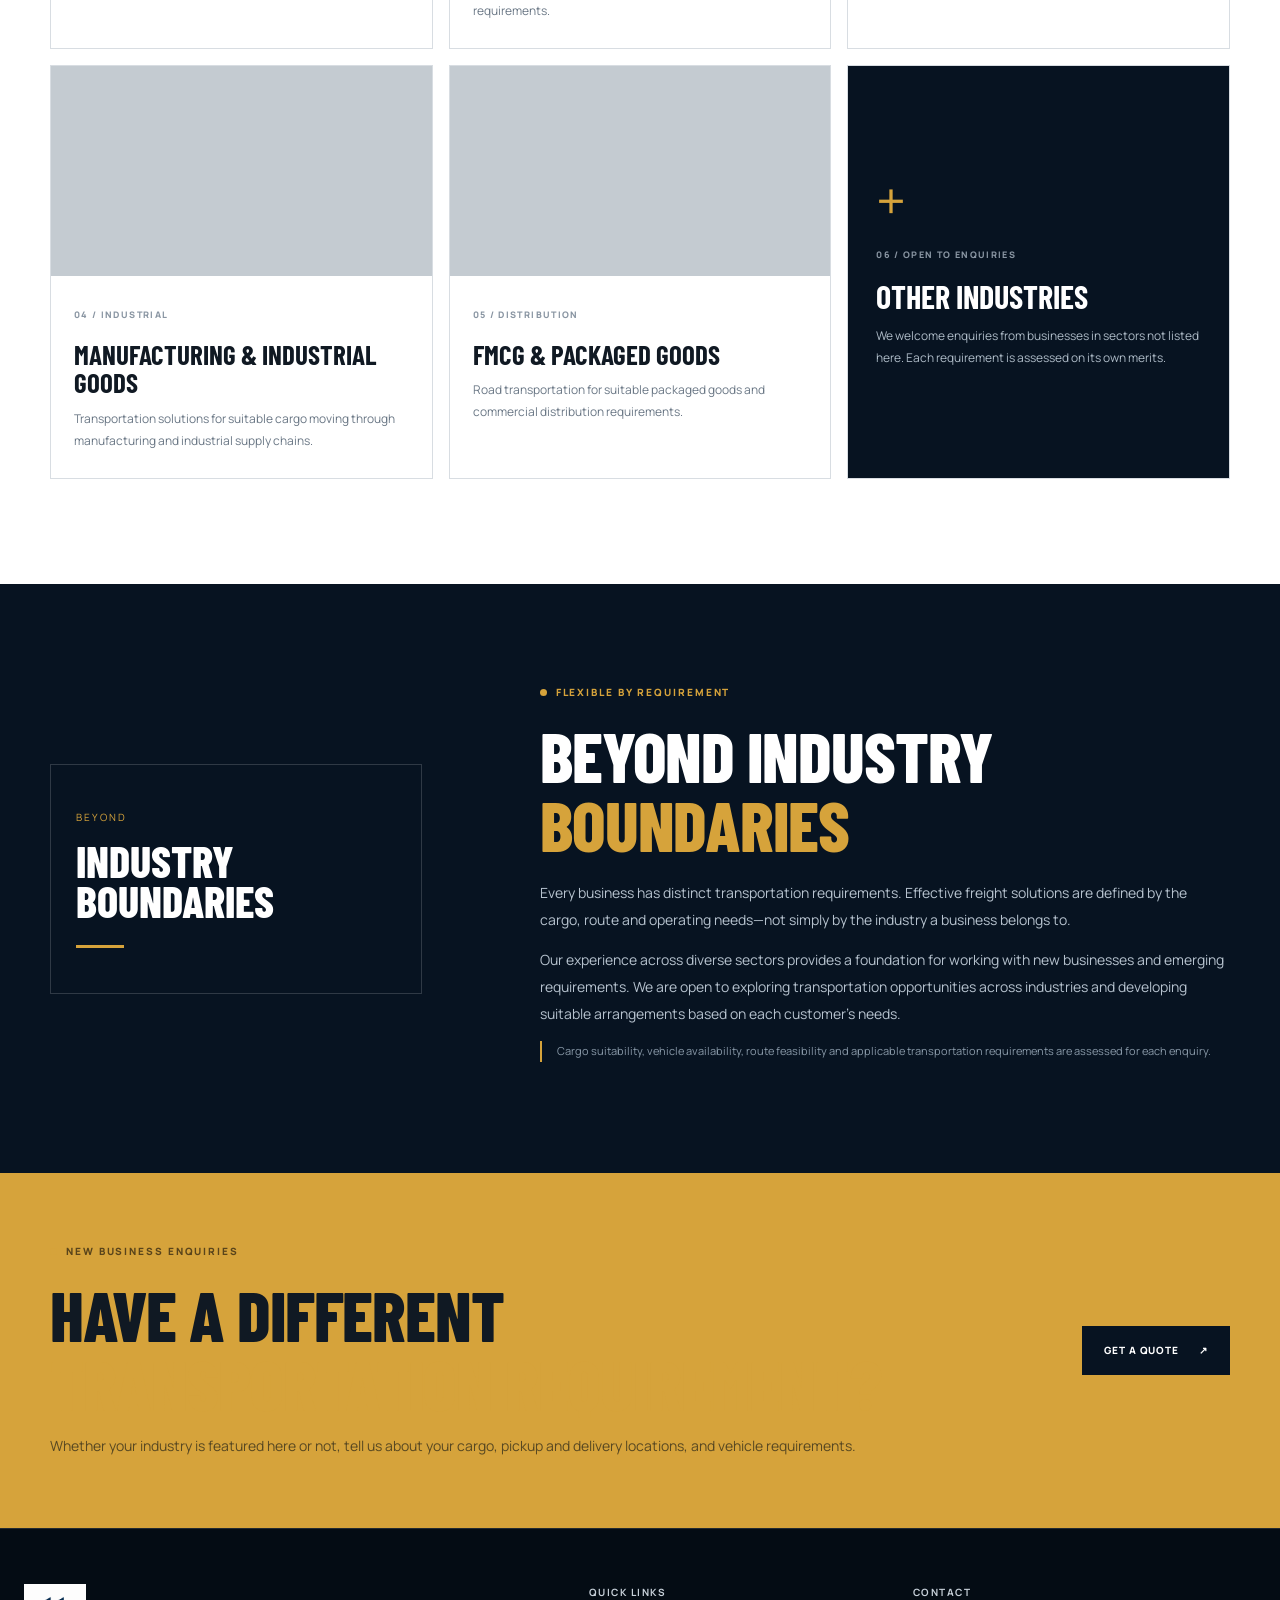
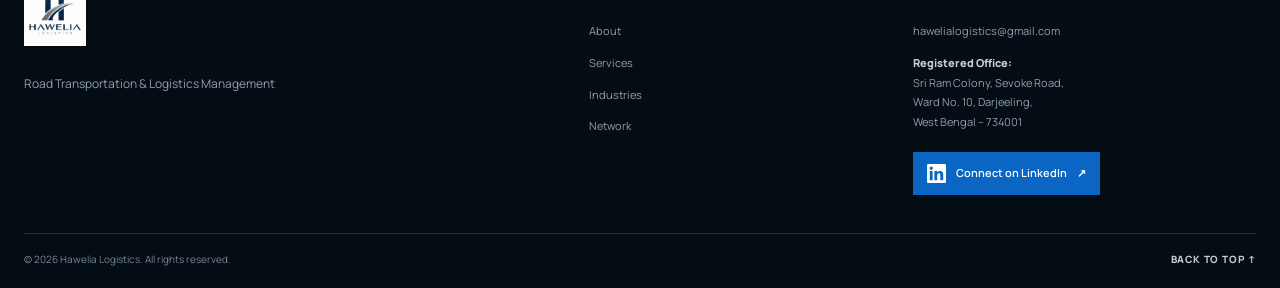
==== commit bbaeae48: "Update industries.html" ====
--- a/industries.html
+++ b/industries.html
@@ -18,7 +18,7 @@
 <main>
 <section class="page-hero hero-industries"><div class="hero-overlay"></div><div class="wrap hero-content"><p class="eyebrow"><span></span> HAWELIA LOGISTICS <i>·</i> INDUSTRIES</p><h1>Industries<br><em>We Serve</em></h1><p class="hero-lead">Transportation solutions across diverse industries.</p><p class="hero-sublead">Hawelia Logistics provides Full Truck Load (FTL) transportation solutions for businesses across a diverse range of industries. Our experience spans multiple sectors, supporting the movement of commercial and industrial cargo across business supply chains.</p><a class="btn btn-gold" href="https://wa.me/919641049255?text=Hello%2C%20I%20would%20like%20to%20request%20a%20freight%20quotation%20for%20my%20transportation%20requirements." target="_blank" rel="noopener noreferrer">Get A Quote <span>↗</span></a><div class="hero-meta"><span>COMMERCIAL CARGO</span><span>INDUSTRIAL GOODS</span><span>FTL TRANSPORTATION</span></div></div></section>
 
-<section class="section"><div class="wrap"><div class="section-heading"><p class="eyebrow dark"><span></span> EXPERIENCE ACROSS SECTORS</p><h2>Transportation solutions<br><em>across diverse industries.</em></h2><p class="section-intro">The sectors highlighted below reflect examples of our experience, not the limits of our capabilities. We welcome opportunities with businesses across industries and discuss transportation arrangements according to cargo, route and operational requirements.</p></div>
+<section class="section"><div class="wrap"><div class="section-heading"><p class="eyebrow dark"><span></span> EXPERIENCE ACROSS SECTORS</p><h2>Transportation solutions<br><em>across diverse industries</em></h2><p class="section-intro">The sectors highlighted below reflect examples of our experience, not the limits of our capabilities. We welcome opportunities with businesses across industries and discuss transportation arrangements according to cargo, route and operational requirements.</p></div>
 <div class="industry-cards">
 <article class="industry-card"><div class="industry-photo photo-cement" role="img" aria-label="Cement and building materials"></div><div class="industry-card-body"><span class="card-index">01 / MATERIALS</span><h3>Cement &amp; Building Materials</h3><p>Transportation support for construction materials and related commercial cargo, subject to shipment and vehicle requirements.</p></div></article>
 <article class="industry-card"><div class="industry-photo photo-agri" role="img" aria-label="Agricultural commodities"></div><div class="industry-card-body"><span class="card-index">02 / AGRICULTURE</span><h3>Agriculture &amp; Agri-Commodities</h3><p>Transportation coordination for agricultural commodities and associated supply chains based on cargo and route requirements.</p></div></article>
@@ -28,7 +28,7 @@
 <article class="industry-card industry-card-open"><div class="open-symbol">+</div><div class="industry-card-body"><span class="card-index">06 / OPEN TO ENQUIRIES</span><h3>Other Industries</h3><p>We welcome enquiries from businesses in sectors not listed here. Each requirement is assessed on its own merits.</p></div></article>
 </div></div></section>
 
-<section class="beyond-section"><div class="wrap beyond-grid"><div class="beyond-mark"><span>BEYOND</span><strong>INDUSTRY<br>BOUNDARIES</strong><i></i></div><div><p class="eyebrow"><span></span> FLEXIBLE BY REQUIREMENT</p><h2>Beyond industry<br><em>boundaries.</em></h2><p>Every business has distinct transportation requirements. Effective freight solutions are defined by the cargo, route and operating needs—not simply by the industry a business belongs to.</p><p>Our experience across diverse sectors provides a foundation for working with new businesses and emerging requirements. We are open to exploring transportation opportunities across industries and developing suitable arrangements based on each customer's needs.</p><p class="fine-print">Cargo suitability, vehicle availability, route feasibility and applicable transportation requirements are assessed for each enquiry.</p></div></div></section>
+<section class="beyond-section"><div class="wrap beyond-grid"><div class="beyond-mark"><span>BEYOND</span><strong>INDUSTRY<br>BOUNDARIES</strong><i></i></div><div><p class="eyebrow"><span></span> FLEXIBLE BY REQUIREMENT</p><h2>Beyond industry<br><em>boundaries</em></h2><p>Every business has distinct transportation requirements. Effective freight solutions are defined by the cargo, route and operating needs—not simply by the industry a business belongs to.</p><p>Our experience across diverse sectors provides a foundation for working with new businesses and emerging requirements. We are open to exploring transportation opportunities across industries and developing suitable arrangements based on each customer's needs.</p><p class="fine-print">Cargo suitability, vehicle availability, route feasibility and applicable transportation requirements are assessed for each enquiry.</p></div></div></section>
 
 <section class="cta-section"><div class="wrap cta-inner"><div><p class="eyebrow dark"><span></span> NEW BUSINESS ENQUIRIES</p><h2>Have a different<br><em>transportation requirement?</em></h2><p>Whether your industry is featured here or not, tell us about your cargo, pickup and delivery locations, and vehicle requirements.</p></div><a class="btn btn-dark" href="https://wa.me/919641049255?text=Hello%2C%20I%20would%20like%20to%20request%20a%20freight%20quotation%20for%20my%20transportation%20requirements." target="_blank" rel="noopener noreferrer">Get A Quote <span>↗</span></a></div></section>
 </main>
@@ -40,4 +40,4 @@
   </div>
   <div class="container footer-bottom"><span>© 2026 Hawelia Logistics. All rights reserved.</span><a href="#top">Back to top ↑</a></div>
 </footer>
-</body></html>+</body></html>
